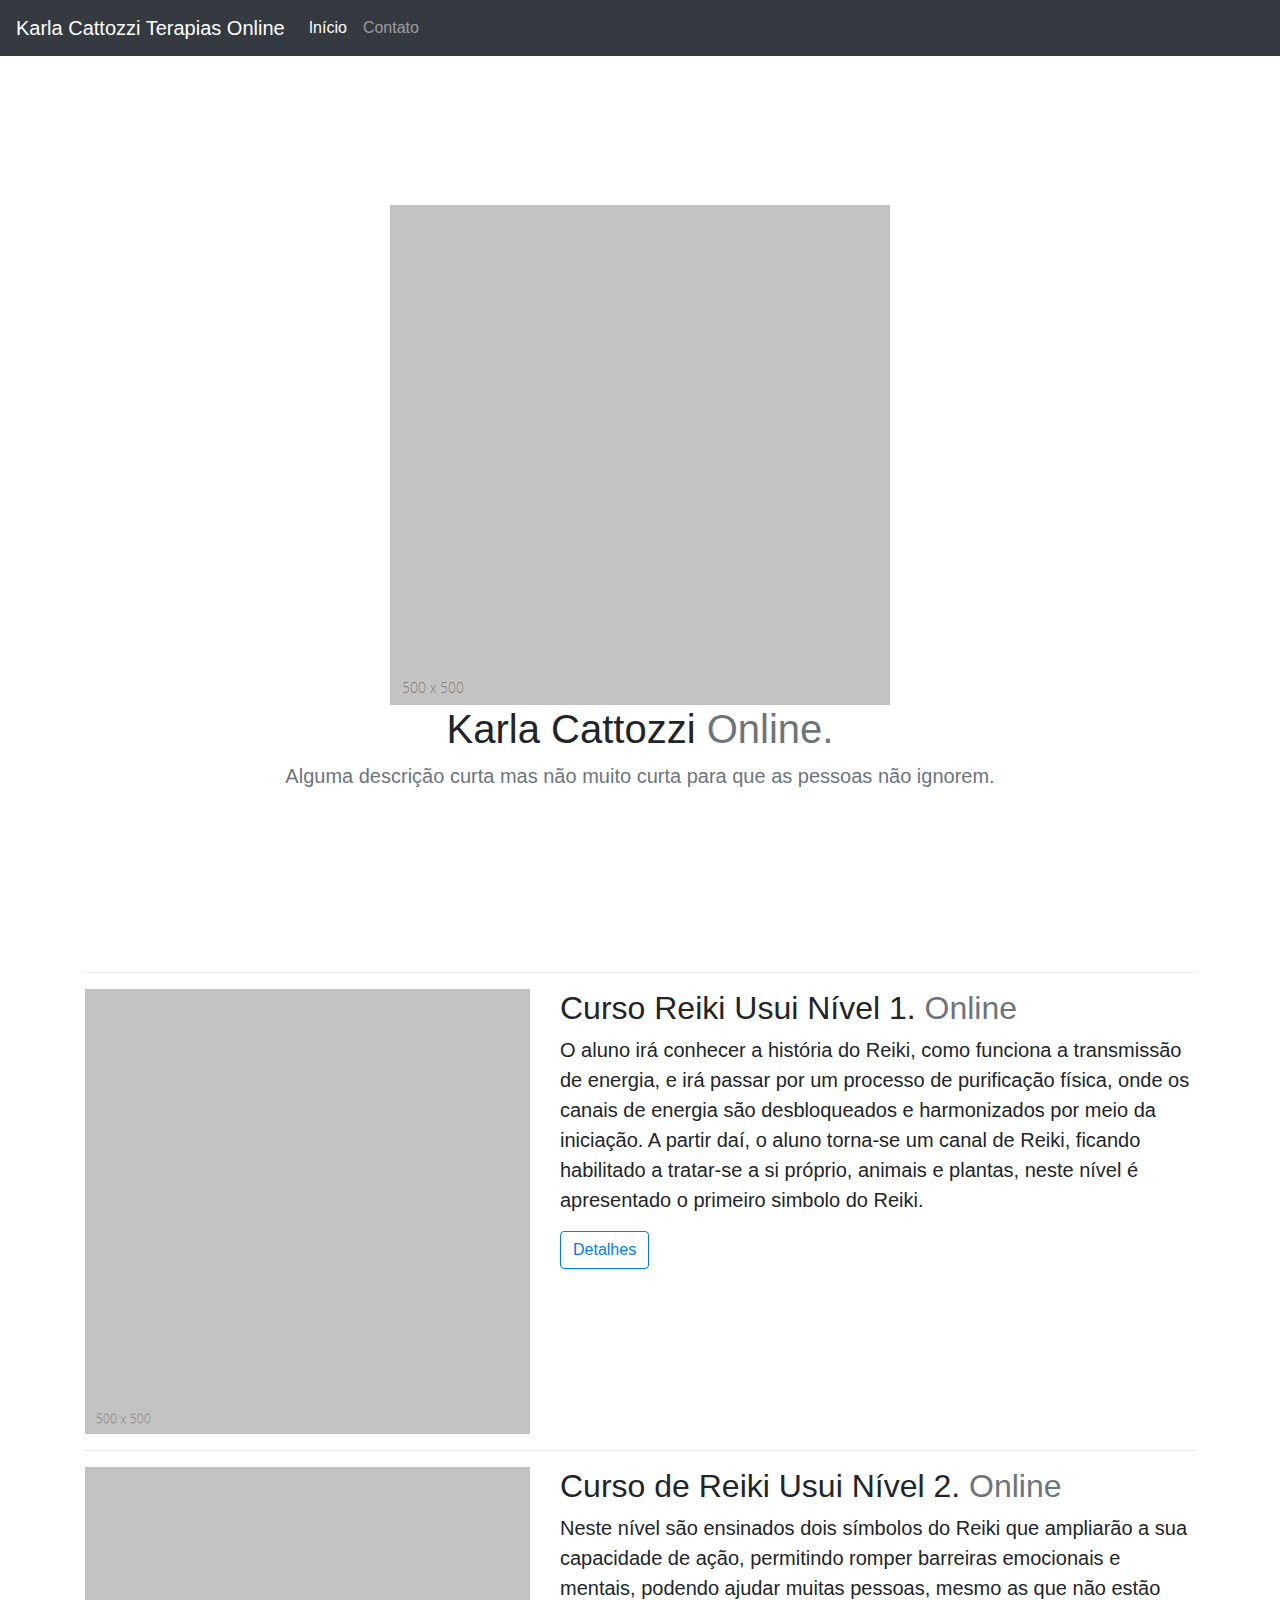
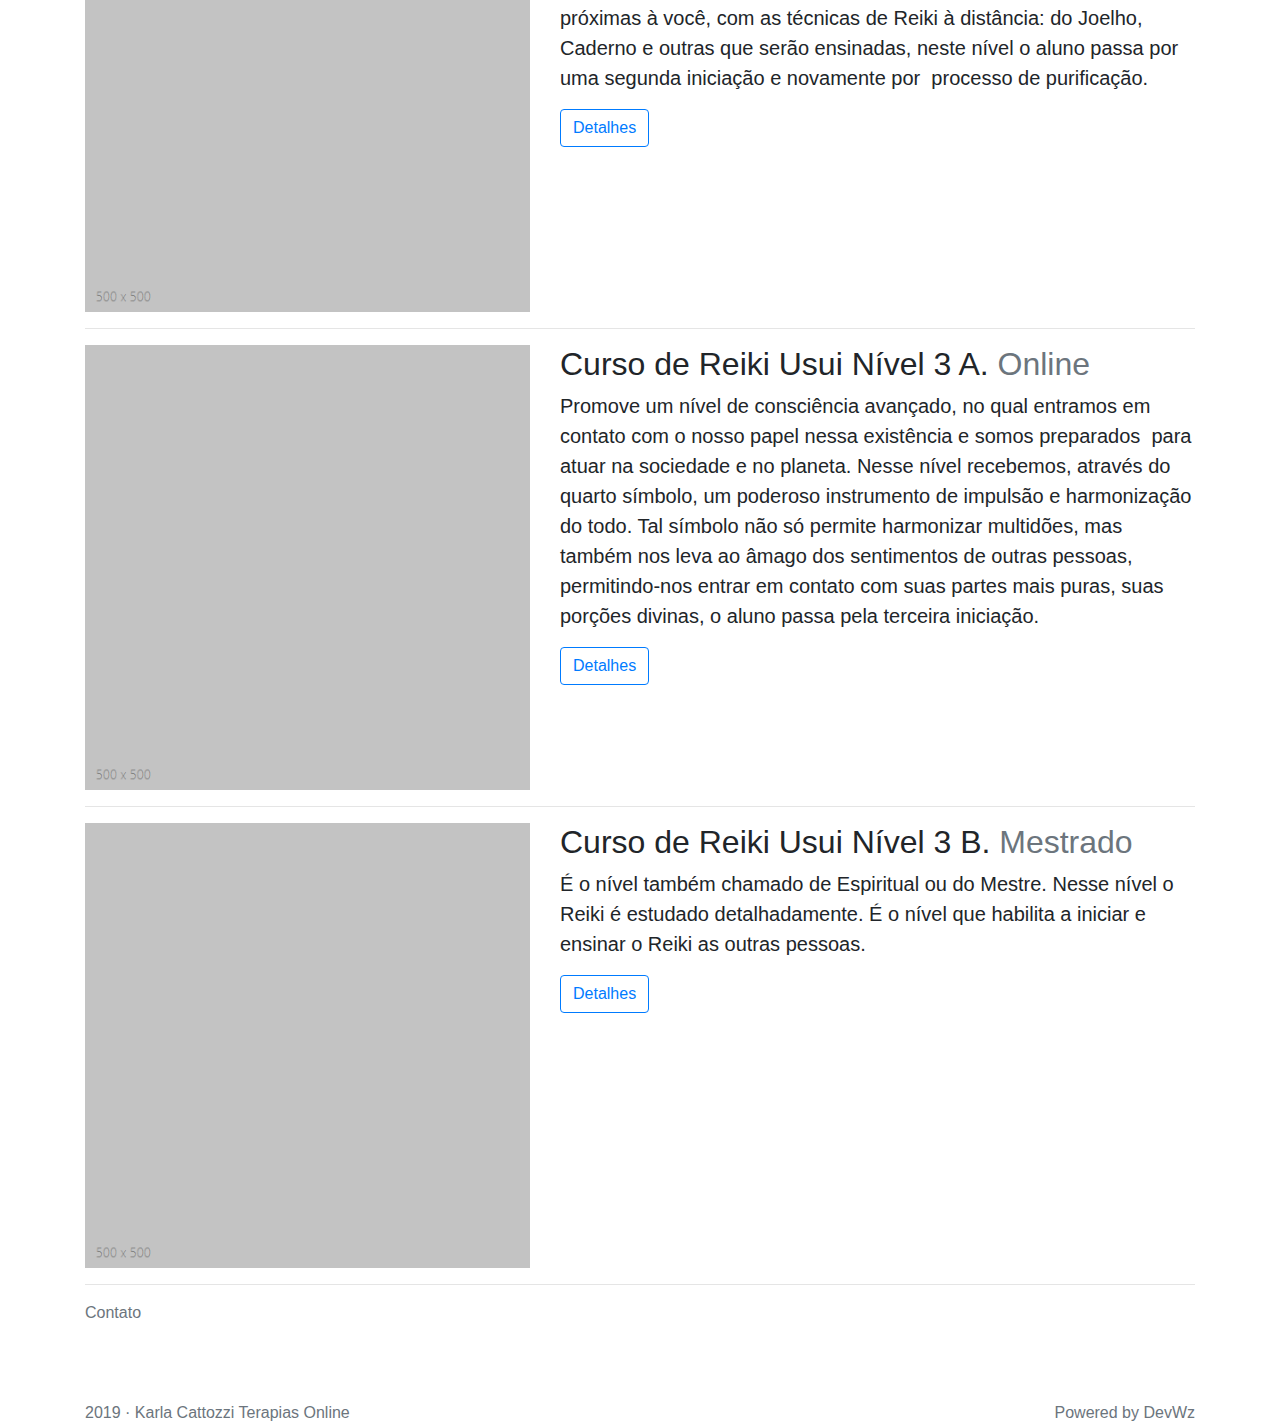
==== index.html @ 34e66df0 "update index" ====
<!DOCTYPE html>
<html lang="pt-br">

<head>
    <meta charset="UTF-8">
    <meta name="viewport" content="width=device-width, initial-scale=1.0">
    <meta http-equiv="X-UA-Compatible" content="ie=edge">
    <title>Karla Cattozzi Terapias Online</title>

    <link rel="stylesheet" href="https://stackpath.bootstrapcdn.com/bootstrap/4.3.1/css/bootstrap.min.css"
        integrity="sha384-ggOyR0iXCbMQv3Xipma34MD+dH/1fQ784/j6cY/iJTQUOhcWr7x9JvoRxT2MZw1T" crossorigin="anonymous">
    <link rel="stylesheet" href="content/styles.css">

</head>

<body>

    <header>
        <nav class="navbar navbar-expand-lg navbar-dark bg-dark">
            <span class="navbar-brand mb-0">Karla Cattozzi Terapias Online</span>
            <button class="navbar-toggler" type="button" data-toggle="collapse" data-target="#navbarNavAltMarkup"
                aria-controls="navbarNavAltMarkup" aria-expanded="false" aria-label="Toggle navigation">
                <span class="navbar-toggler-icon"></span>
            </button>
            <div class="collapse navbar-collapse" id="navbarNavAltMarkup">
                <div class="navbar-nav">
                    <a class="nav-item nav-link active" href="#">Início <span class="sr-only">(current)</span></a>
                    <a class="nav-item nav-link" href="#">Contato</a>
                </div>
            </div>
        </nav>
    </header>

    <section class="text-center cover w-100">
        <div class="container cover-container">
            <img class="img-fluid" src="img/img.png" alt="logotipo">
            <h1>Karla Cattozzi <span class="text-muted">Online.</span></h1>
            <p class="lead text-muted">Alguma descrição curta mas não muito curta para que as pessoas não ignorem.</p>
        </div>
    </section>

    <main role="main">

        <div class="container">

            <hr>

            <div class="row">
                <div class="col-md-5 order-md-1">
                    <img class="img-fluid" src="img/img.png" />
                </div>
                <div class="col-md-7 order-md-2">
                    <h2>Curso Reiki Usui Nível 1. <span class="text-muted">Online</span></h2>
                    <p class="lead">O aluno irá conhecer a história do Reiki, como funciona a transmissão de energia, e
                        irá passar por um processo de purificação física, onde os canais de energia são desbloqueados e
                        harmonizados por meio da iniciação. A partir daí, o aluno torna-se um canal de Reiki, ficando
                        habilitado a tratar-se a si próprio, animais e plantas, neste nível é apresentado o primeiro
                        simbolo do Reiki.</p>
                    <div class="btn-group">
                        <button type="button" class="btn btn-outline-primary">Detalhes</button>
                    </div>
                </div>
            </div>

            <hr>

            <div class="row">
                <div class="col-md-5 order-md-1">
                    <img class="img-fluid" src="img/img.png" />
                </div>
                <div class="col-md-7 order-md-2">
                    <h2>Curso de Reiki Usui Nível 2. <span class="text-muted">Online</span></h2>
                    <p class="lead">Neste nível são ensinados dois símbolos do Reiki que ampliarão a sua capacidade de
                        ação, permitindo romper barreiras emocionais e mentais, podendo ajudar muitas pessoas, mesmo as
                        que não estão próximas à você, com as técnicas de Reiki à distância: do Joelho, Caderno e outras
                        que serão ensinadas, neste nível o aluno passa por uma segunda iniciação e novamente por
                         processo de purificação.</p>
                    <div class="btn-group">
                        <button type="button" class="btn btn-outline-primary">Detalhes</button>
                    </div>
                </div>
            </div>

            <hr>

            <div class="row">
                <div class="col-md-5 order-md-1">
                    <img class="img-fluid" src="img/img.png" />
                </div>
                <div class="col-md-7 order-md-2">
                    <h2>Curso de Reiki Usui Nível 3 A. <span class="text-muted">Online</span></h2>
                    <p class="lead">Promove um nível de consciência avançado, no qual entramos em contato com o nosso
                        papel nessa existência e somos preparados  para atuar na sociedade e no planeta. Nesse nível
                        recebemos, através do quarto símbolo, um poderoso instrumento de impulsão e harmonização do
                        todo. Tal símbolo não só permite harmonizar multidões, mas também nos leva ao âmago dos
                        sentimentos de outras pessoas, permitindo-nos entrar em contato com suas partes mais puras, suas
                        porções divinas, o aluno passa pela terceira iniciação.</p>
                    <div class="btn-group">
                        <button type="button" class="btn btn-outline-primary">Detalhes</button>
                    </div>
                </div>
            </div>

            <hr>

            <div class="row">
                <div class="col-md-5 order-md-1">
                    <img class="img-fluid" src="img/img.png" />
                </div>
                <div class="col-md-7 order-md-2">
                    <h2>Curso de Reiki Usui Nível 3 B. <span class="text-muted">Mestrado</span></h2>
                    <p class="lead">É o nível também chamado de Espiritual ou do Mestre. Nesse nível o Reiki é estudado
                        detalhadamente. É o nível que habilita a iniciar e ensinar o Reiki as outras pessoas.</p>
                    <div class="btn-group">
                        <button type="button" class="btn btn-outline-primary">Detalhes</button>
                    </div>
                </div>
            </div>

            <hr>

        </div>

    </main>

    <section class="text-muted" style="height: 100px;">
        <div class="container">
            <p>Contato</p>
        </div>
    </section>

    <footer class="text-muted" id="bla">
        <div class="container">
            <p class="float-right">Powered by DevWz</a></p>
            <p>2019 &middot; Karla Cattozzi Terapias Online</p>
        </div>
    </footer>

    <script src="https://code.jquery.com/jquery-3.3.1.slim.min.js"
        integrity="sha384-q8i/X+965DzO0rT7abK41JStQIAqVgRVzpbzo5smXKp4YfRvH+8abtTE1Pi6jizo"
        crossorigin="anonymous"></script>
    <script src="https://stackpath.bootstrapcdn.com/bootstrap/4.3.1/js/bootstrap.min.js"
        integrity="sha384-JjSmVgyd0p3pXB1rRibZUAYoIIy6OrQ6VrjIEaFf/nJGzIxFDsf4x0xIM+B07jRM"
        crossorigin="anonymous"></script>

</body>

</html>
---- content/styles.css ----
.main-bg {
    background-color: #672853;
}

html,
body,
.cover {
    height: 100%;
}

body
{
    background-attachment: fixed;
    overflow-x: hidden;
}

.cover {
    display: table;
}

.cover-container {
    text-align: center;
    display: table-cell;
    vertical-align: middle;
}
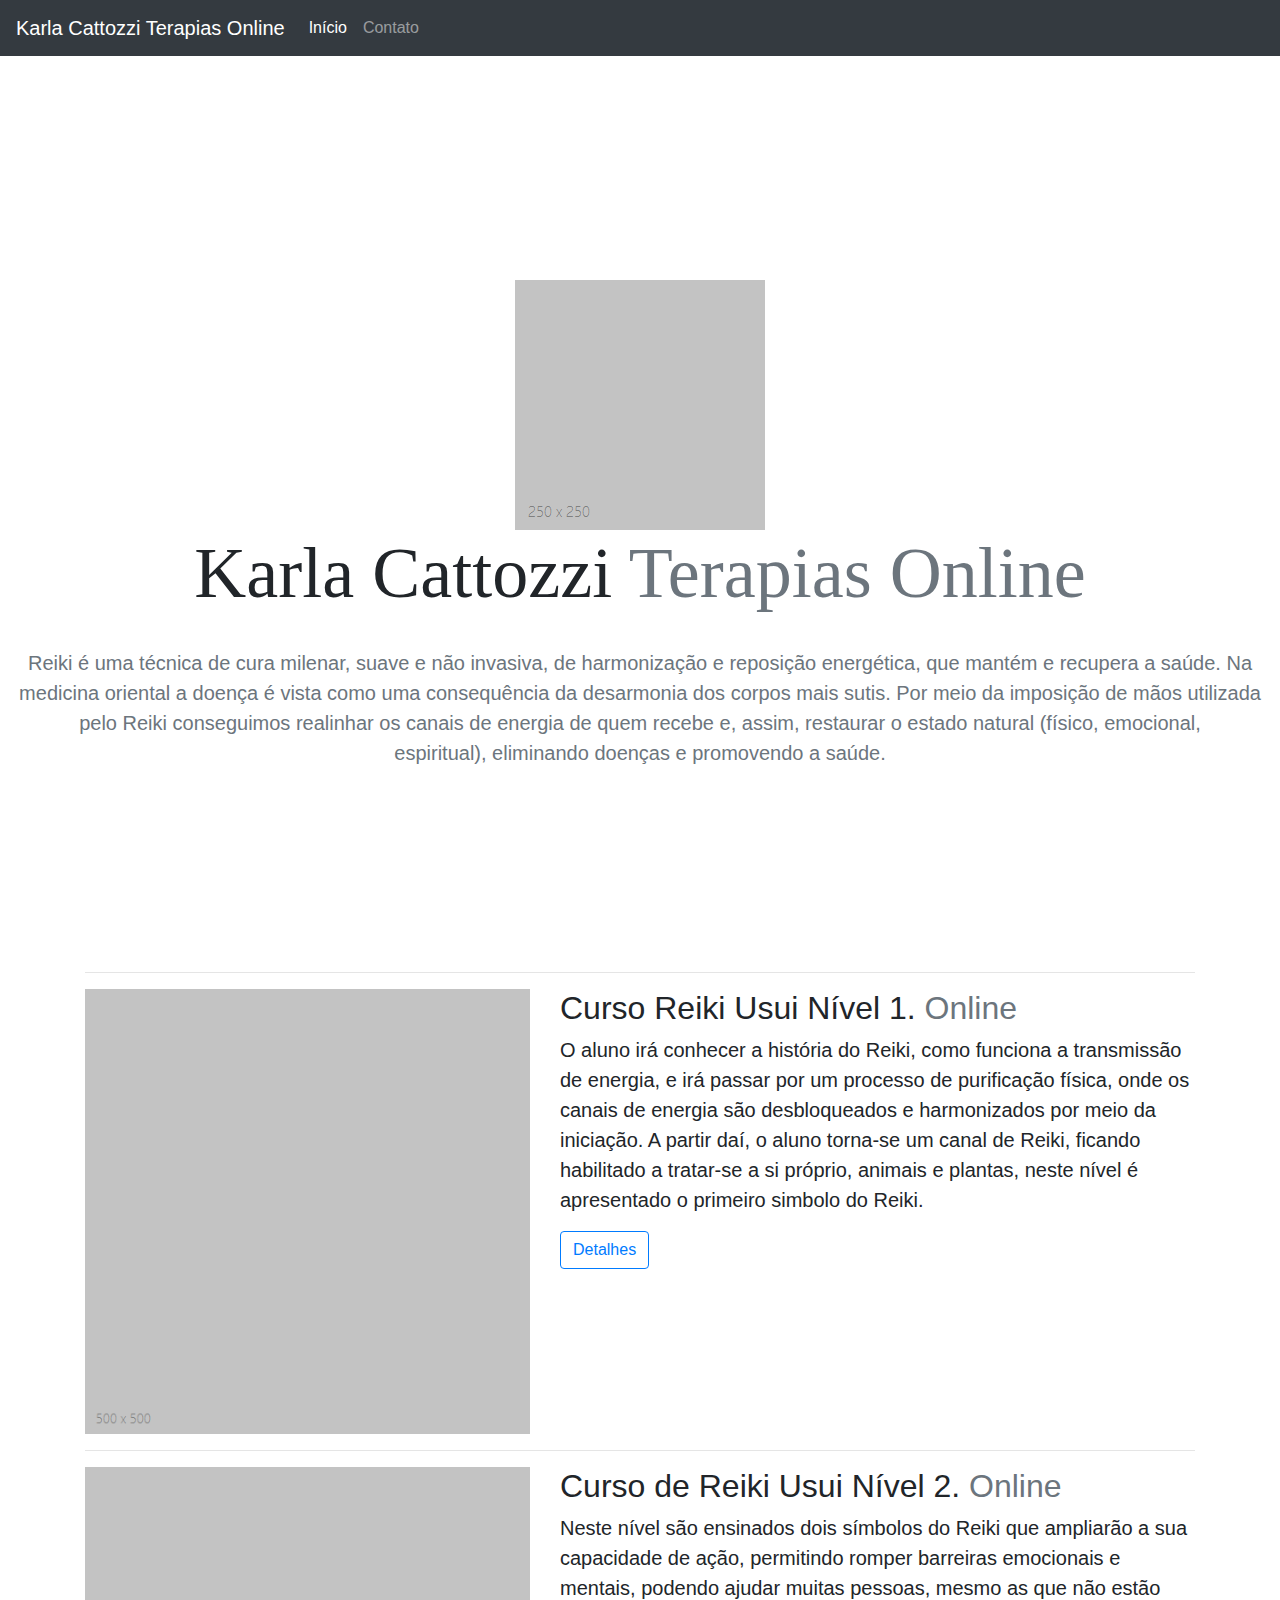
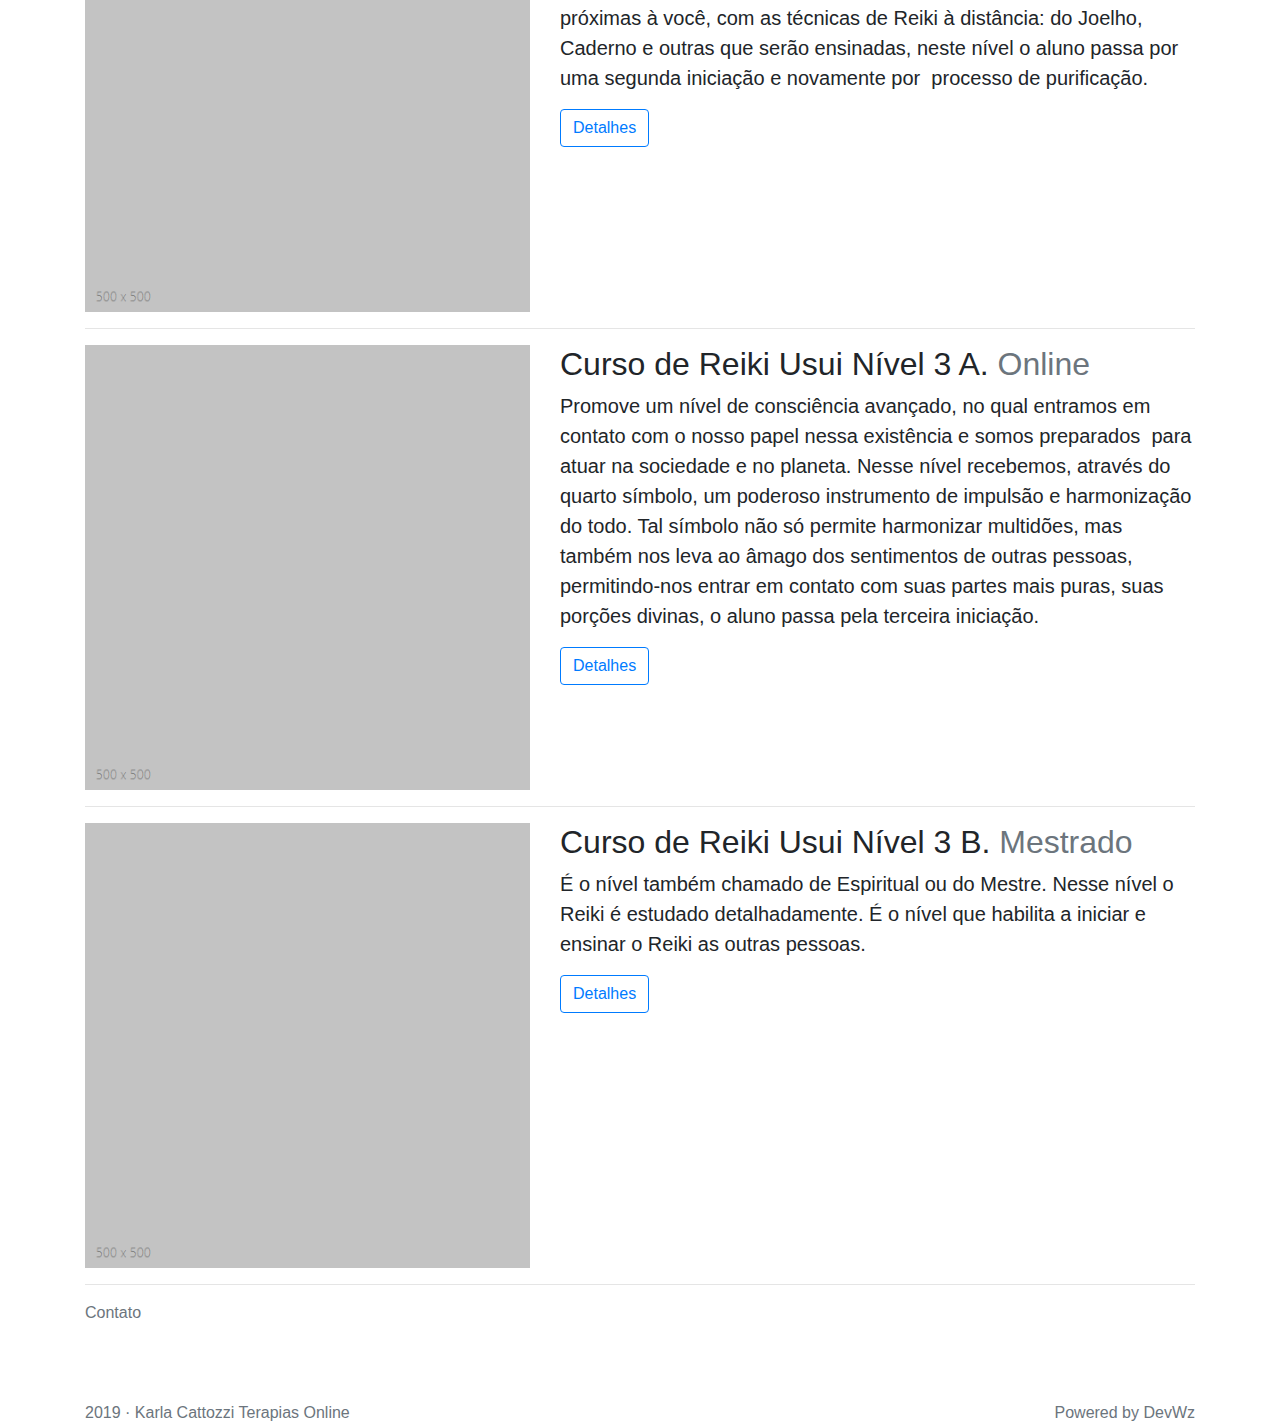
==== commit 4a8e8f3c: "add font and update some things" ====
--- a/index.html
+++ b/index.html
@@ -33,9 +33,14 @@
 
     <section class="text-center cover w-100">
         <div class="container cover-container">
-            <img class="img-fluid" src="img/img.png" alt="logotipo">
-            <h1>Karla Cattozzi <span class="text-muted">Online.</span></h1>
-            <p class="lead text-muted">Alguma descrição curta mas não muito curta para que as pessoas não ignorem.</p>
+            <img class="img-fluid" src="img/img2.png" alt="logotipo">
+            <h1 class="dg-title">Karla Cattozzi <span class="text-muted">Terapias Online</span></h1>
+            <br />
+            <p class="lead text-muted">Reiki é uma técnica de cura milenar, suave e não invasiva, de harmonização e
+                reposição energética, que mantém e recupera a saúde. Na medicina oriental a doença é vista como uma
+                consequência da desarmonia dos corpos mais sutis. Por meio da imposição de mãos utilizada pelo Reiki
+                conseguimos realinhar os canais de energia de quem recebe e, assim, restaurar o estado natural (físico,
+                emocional, espiritual), eliminando doenças e promovendo a saúde.</p>
         </div>
     </section>
 
--- a/content/styles.css
+++ b/content/styles.css
@@ -23,4 +23,20 @@
     text-align: center;
     display: table-cell;
     vertical-align: middle;
+}
+
+.cover-container img {
+    margin-top: 52px;
+}
+
+.dg-title {
+    font-family: 'Edwardian Script ITC';
+    src: url(../font/Edwardian\ Script\ ITC.TTF);
+    font-size: 72px;
+}
+
+@media (max-width: 600px) {
+    .dg-title {
+        font-size: 32px;
+    }
 }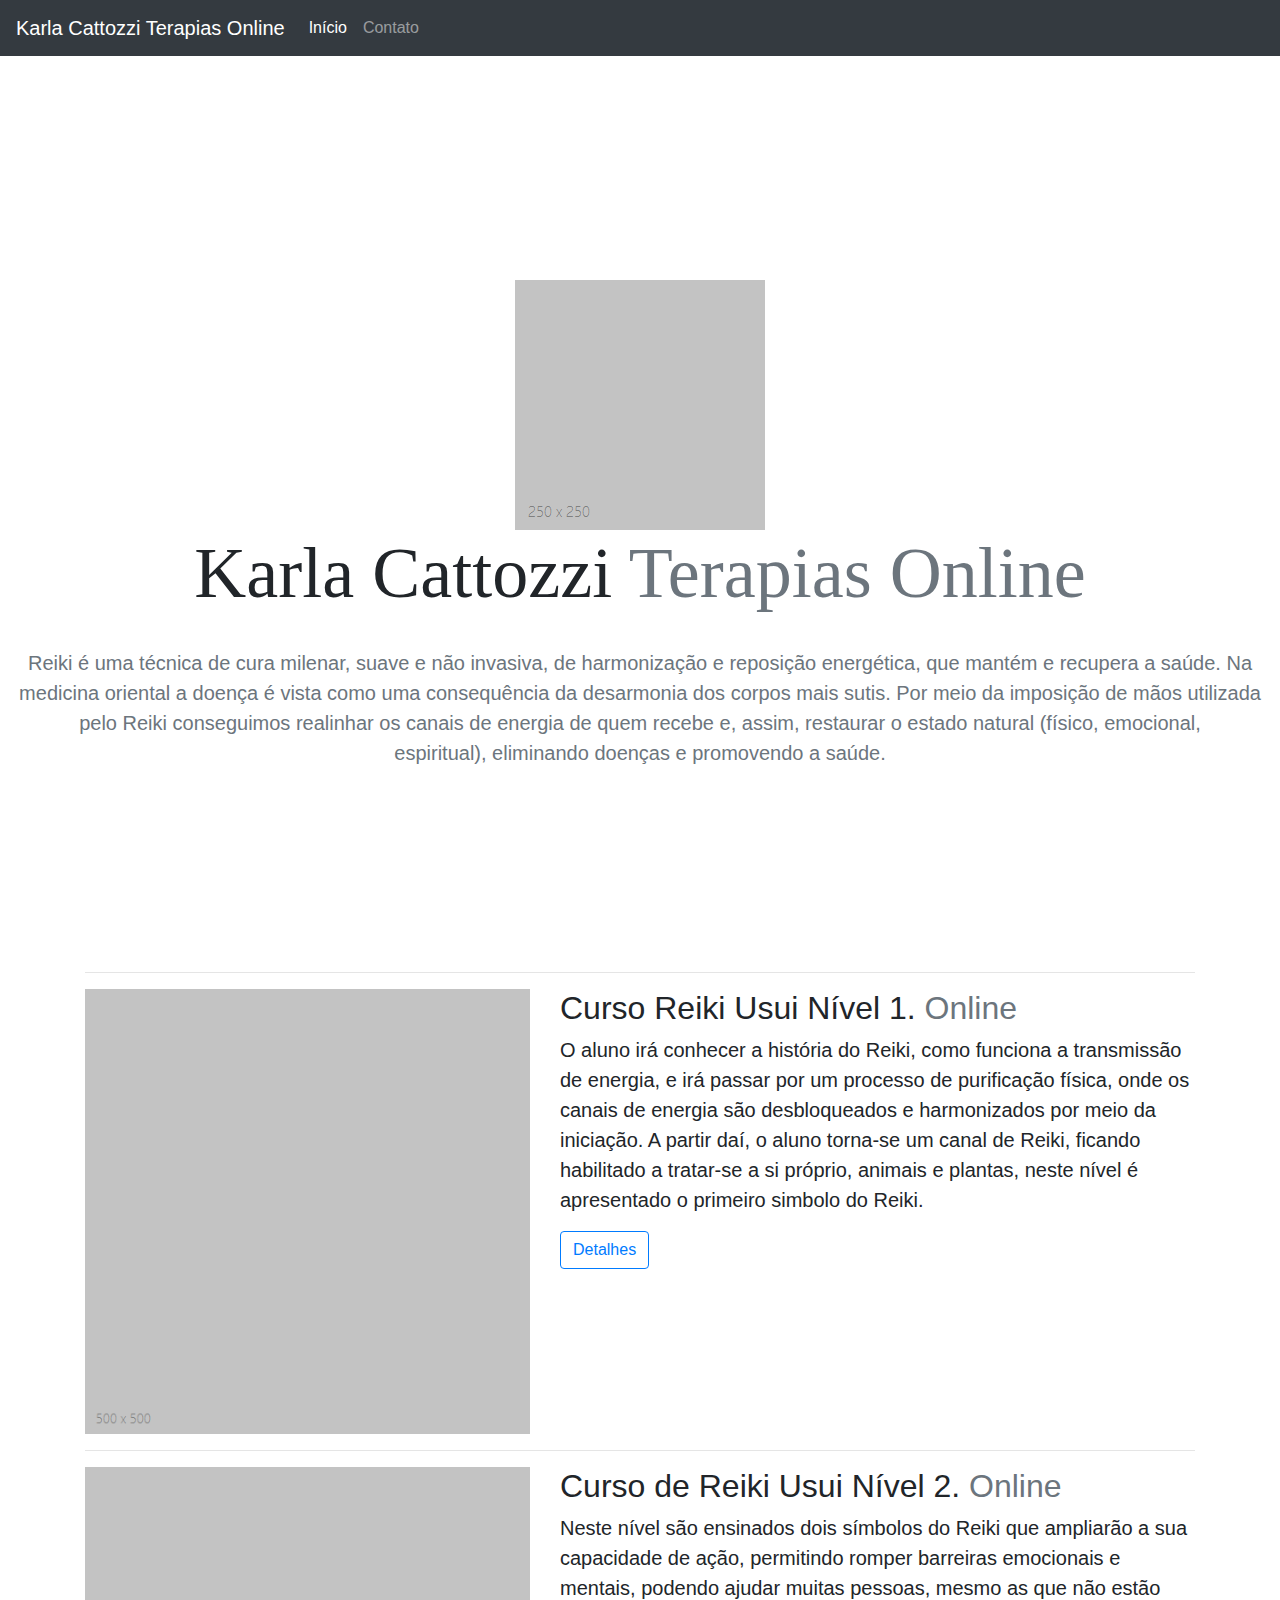
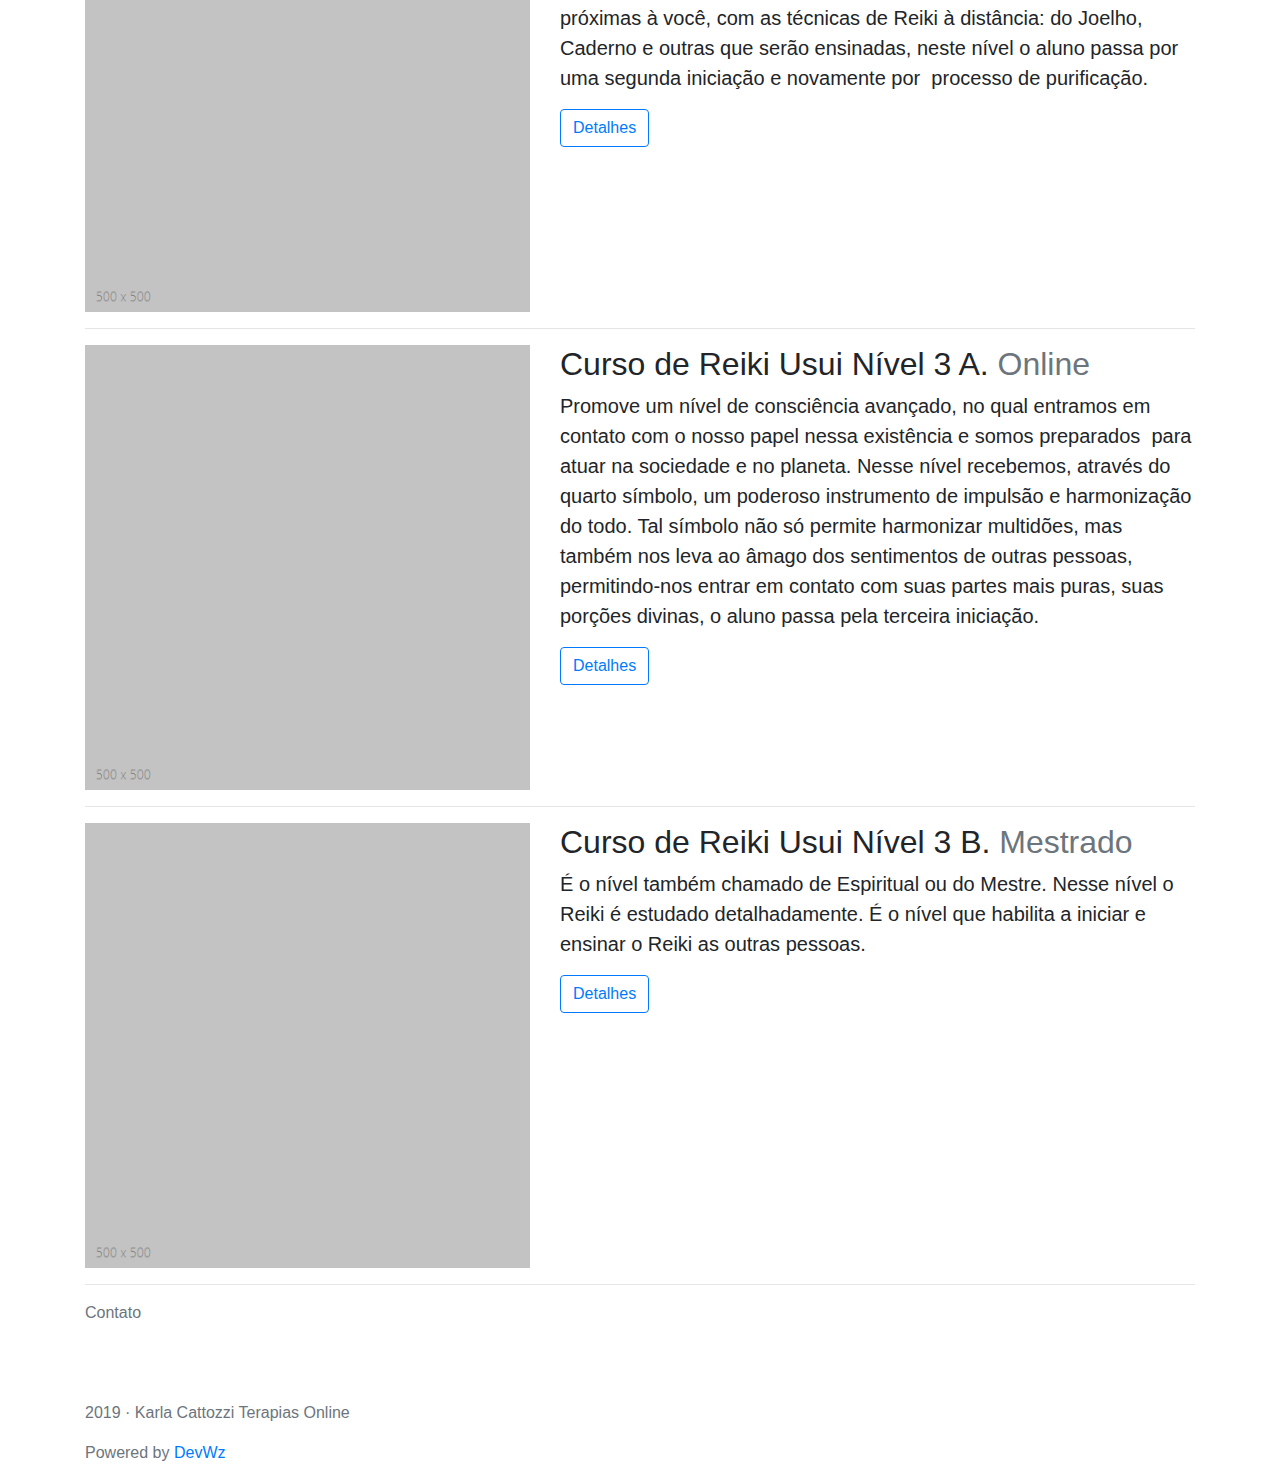
==== commit 6aeacbf4: "update css font and minimal details" ====
--- a/index.html
+++ b/index.html
@@ -5,7 +5,7 @@
     <meta charset="UTF-8">
     <meta name="viewport" content="width=device-width, initial-scale=1.0">
     <meta http-equiv="X-UA-Compatible" content="ie=edge">
-    <title>Karla Cattozzi Terapias Online</title>
+    <title>Karla Cattozzi</title>
 
     <link rel="stylesheet" href="https://stackpath.bootstrapcdn.com/bootstrap/4.3.1/css/bootstrap.min.css"
         integrity="sha384-ggOyR0iXCbMQv3Xipma34MD+dH/1fQ784/j6cY/iJTQUOhcWr7x9JvoRxT2MZw1T" crossorigin="anonymous">
@@ -54,6 +54,7 @@
                 <div class="col-md-5 order-md-1">
                     <img class="img-fluid" src="img/img.png" />
                 </div>
+                <br />
                 <div class="col-md-7 order-md-2">
                     <h2>Curso Reiki Usui Nível 1. <span class="text-muted">Online</span></h2>
                     <p class="lead">O aluno irá conhecer a história do Reiki, como funciona a transmissão de energia, e
@@ -73,6 +74,7 @@
                 <div class="col-md-5 order-md-1">
                     <img class="img-fluid" src="img/img.png" />
                 </div>
+                <br />
                 <div class="col-md-7 order-md-2">
                     <h2>Curso de Reiki Usui Nível 2. <span class="text-muted">Online</span></h2>
                     <p class="lead">Neste nível são ensinados dois símbolos do Reiki que ampliarão a sua capacidade de
@@ -92,6 +94,7 @@
                 <div class="col-md-5 order-md-1">
                     <img class="img-fluid" src="img/img.png" />
                 </div>
+                <br />
                 <div class="col-md-7 order-md-2">
                     <h2>Curso de Reiki Usui Nível 3 A. <span class="text-muted">Online</span></h2>
                     <p class="lead">Promove um nível de consciência avançado, no qual entramos em contato com o nosso
@@ -112,6 +115,7 @@
                 <div class="col-md-5 order-md-1">
                     <img class="img-fluid" src="img/img.png" />
                 </div>
+                <br />
                 <div class="col-md-7 order-md-2">
                     <h2>Curso de Reiki Usui Nível 3 B. <span class="text-muted">Mestrado</span></h2>
                     <p class="lead">É o nível também chamado de Espiritual ou do Mestre. Nesse nível o Reiki é estudado
@@ -136,8 +140,8 @@
 
     <footer class="text-muted" id="bla">
         <div class="container">
-            <p class="float-right">Powered by DevWz</a></p>
             <p>2019 &middot; Karla Cattozzi Terapias Online</p>
+            <p>Powered by <a target="_blank" href="https://github.com/devwz">DevWz</a></p>
         </div>
     </footer>
 
--- a/content/styles.css
+++ b/content/styles.css
@@ -31,7 +31,7 @@
 
 .dg-title {
     font-family: 'Edwardian Script ITC';
-    src: url(../font/Edwardian\ Script\ ITC.TTF);
+    src: url('../font/Edwardian Script ITC.TTF');
     font-size: 72px;
 }
 
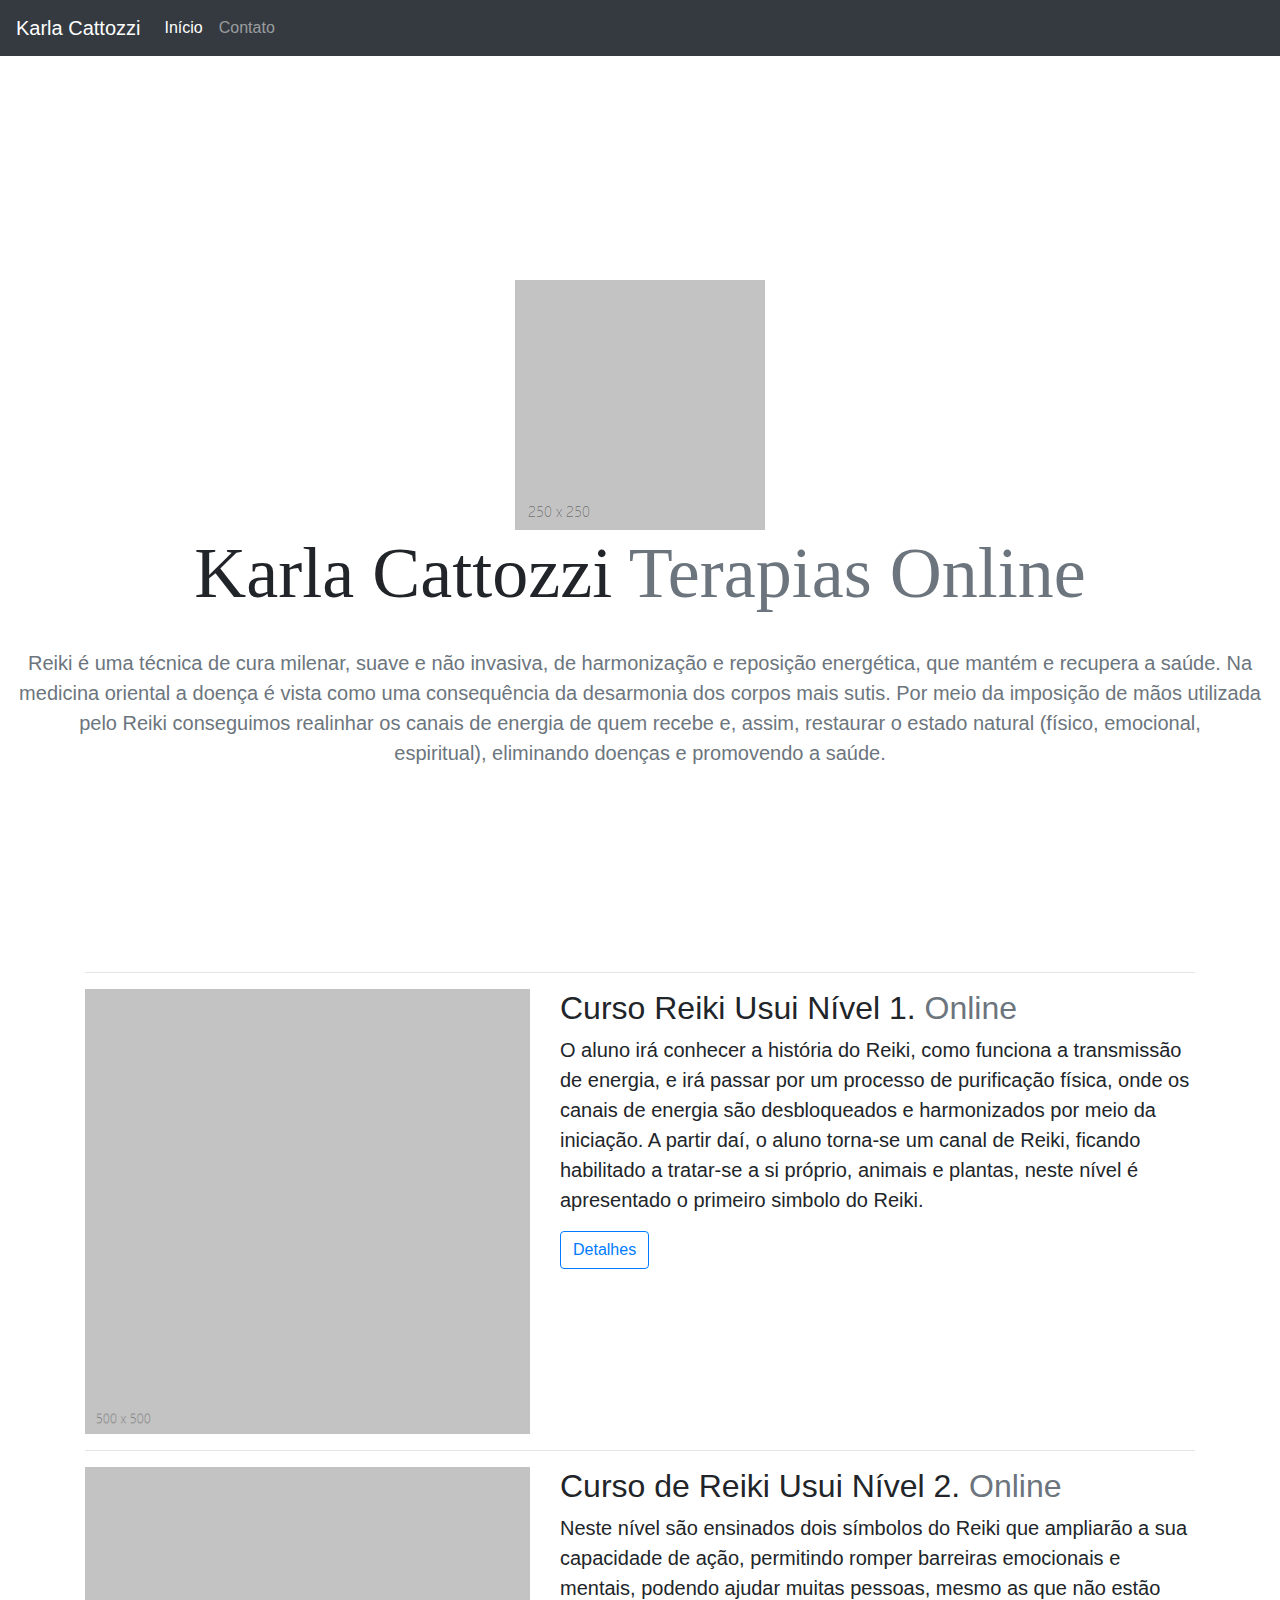
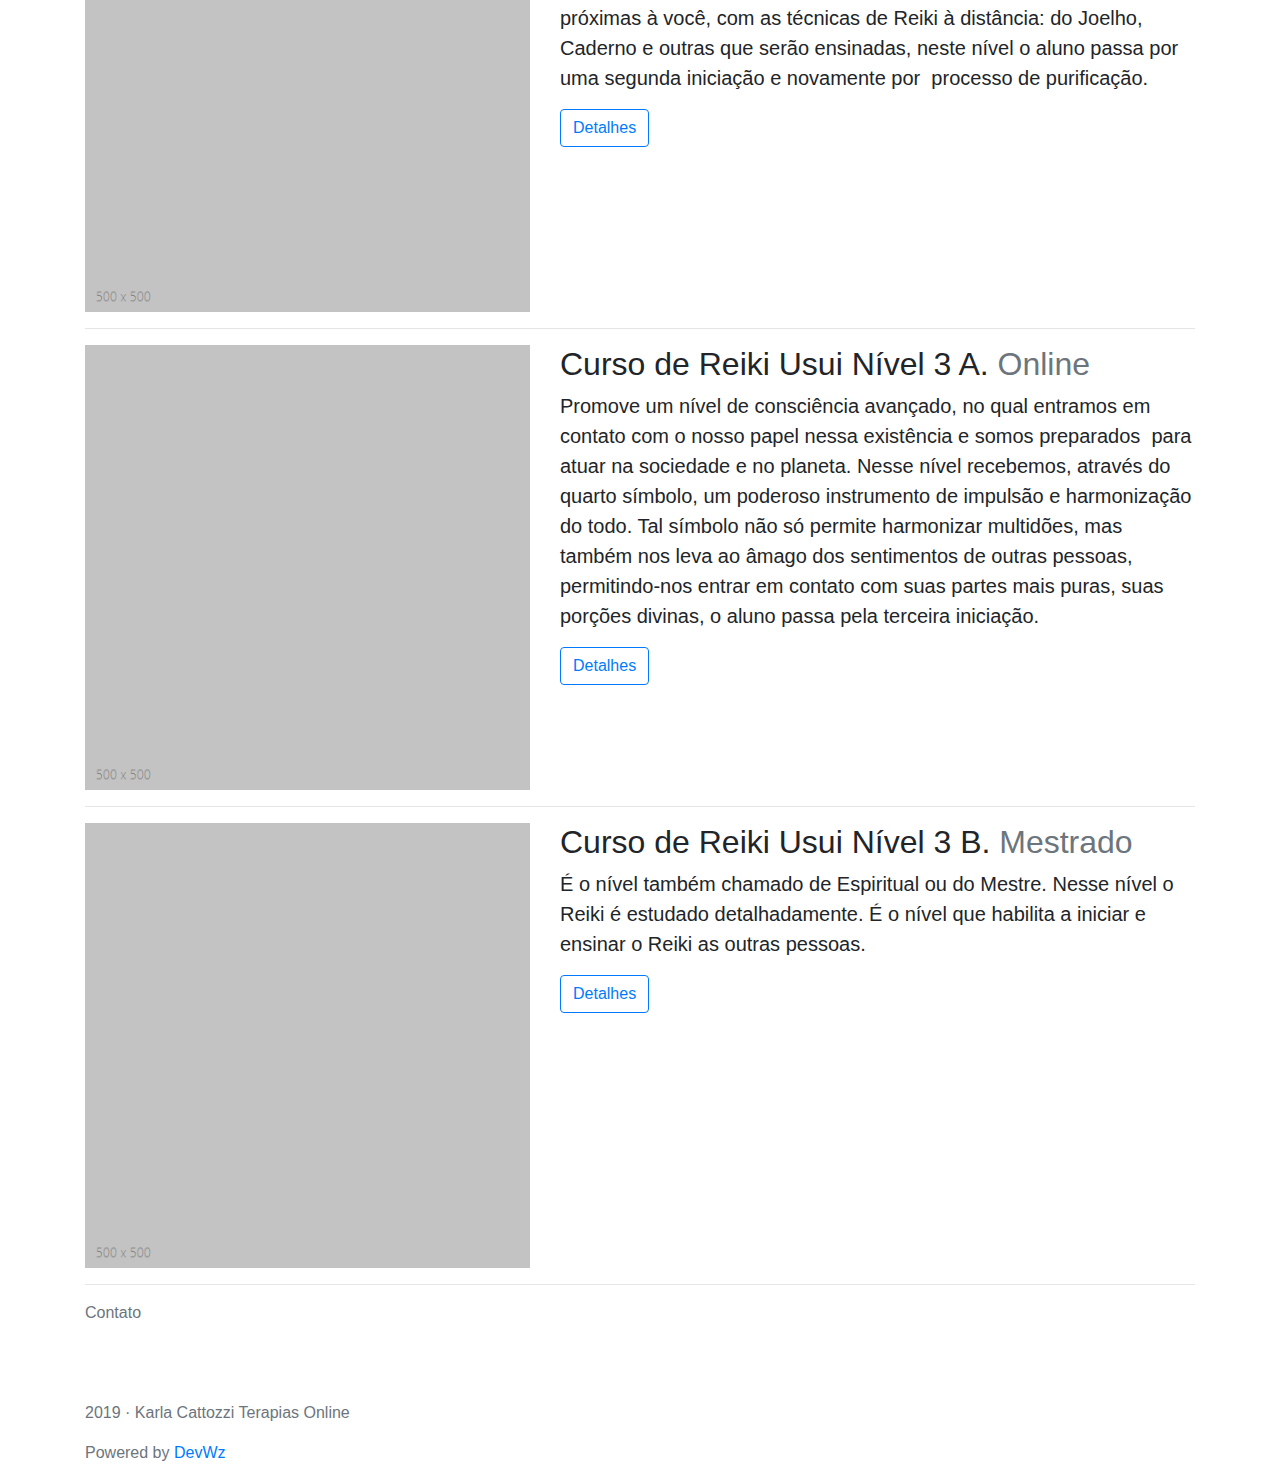
==== commit 8064093f: "adjust font type" ====
--- a/index.html
+++ b/index.html
@@ -17,7 +17,7 @@
 
     <header>
         <nav class="navbar navbar-expand-lg navbar-dark bg-dark">
-            <span class="navbar-brand mb-0">Karla Cattozzi Terapias Online</span>
+            <span class="navbar-brand mb-0">Karla Cattozzi</span>
             <button class="navbar-toggler" type="button" data-toggle="collapse" data-target="#navbarNavAltMarkup"
                 aria-controls="navbarNavAltMarkup" aria-expanded="false" aria-label="Toggle navigation">
                 <span class="navbar-toggler-icon"></span>
--- a/content/styles.css
+++ b/content/styles.css
@@ -29,9 +29,13 @@
     margin-top: 52px;
 }
 
+@font-face {
+    font-family: 'Edwardian Script ITC';
+    src: url('../font/Edwardian Script ITC.ttf') format('truetype');
+}
+
 .dg-title {
     font-family: 'Edwardian Script ITC';
-    src: url('../font/Edwardian Script ITC.TTF');
     font-size: 72px;
 }
 
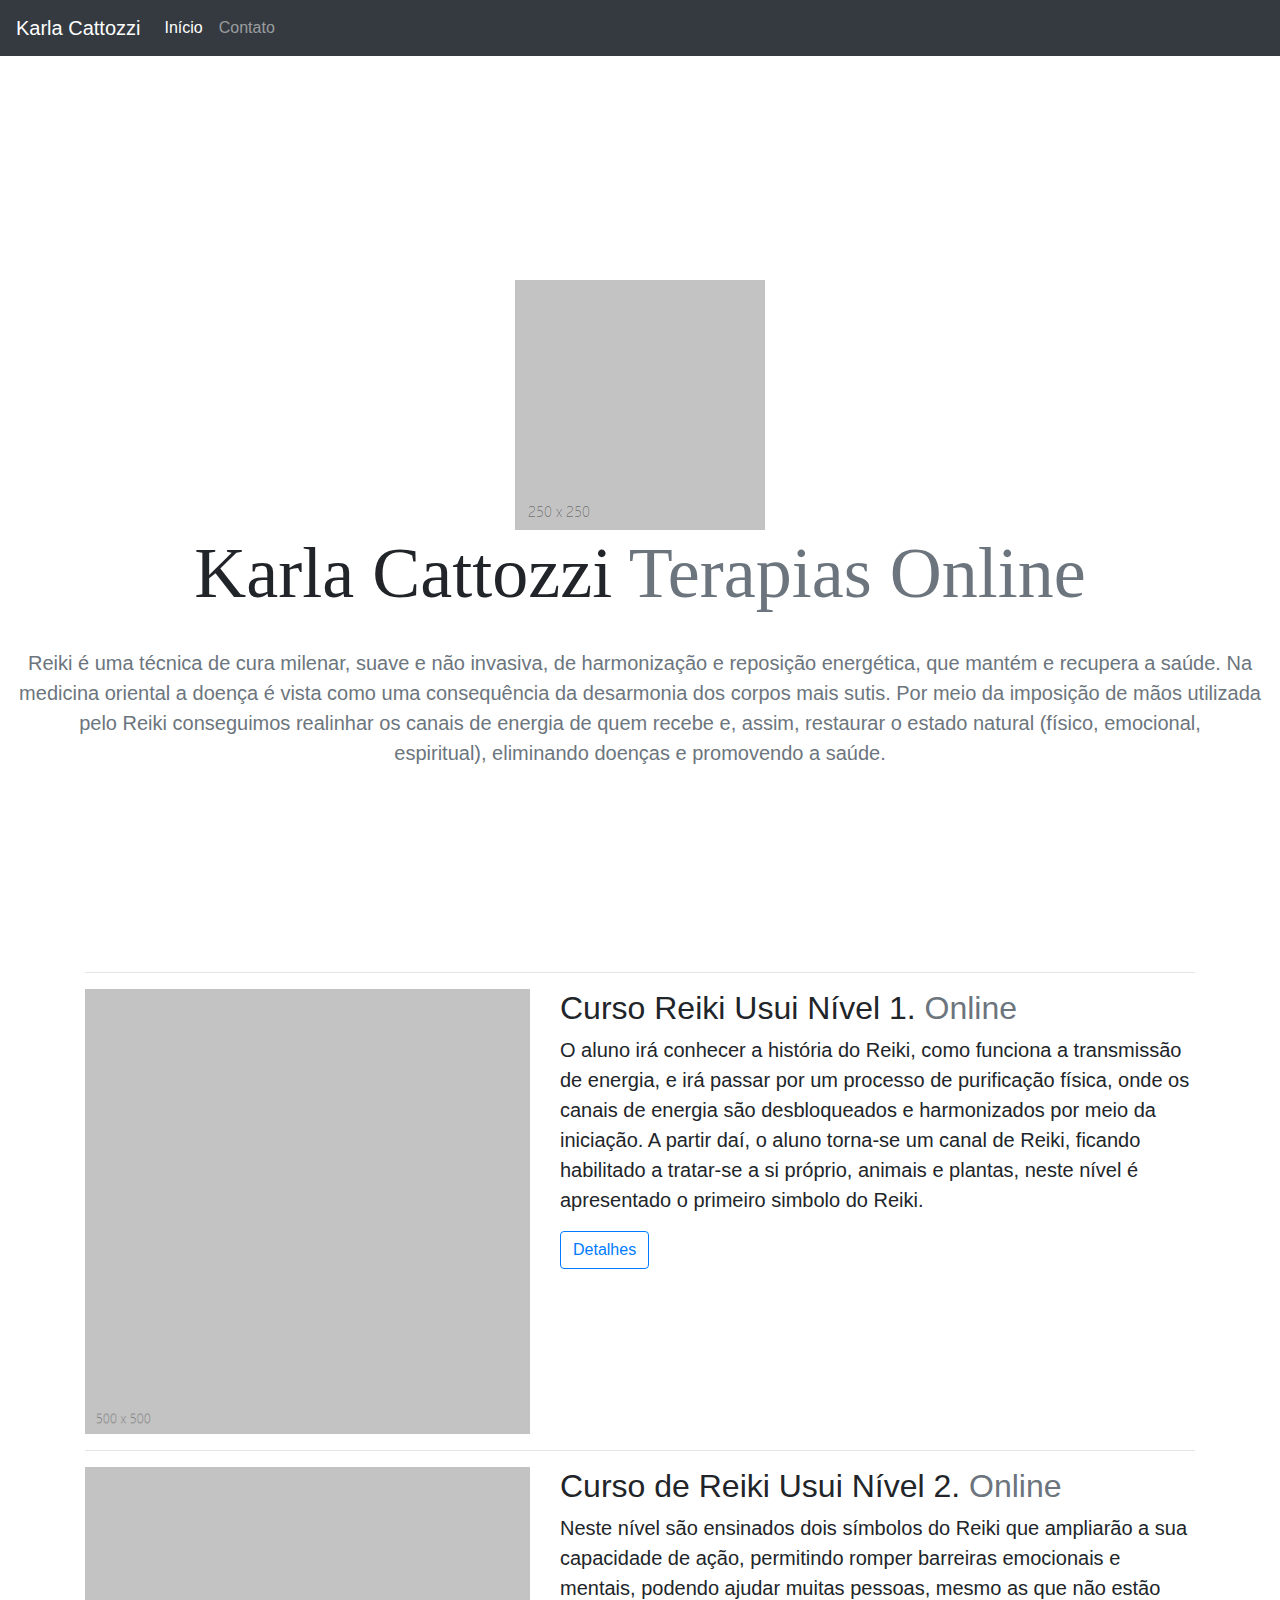
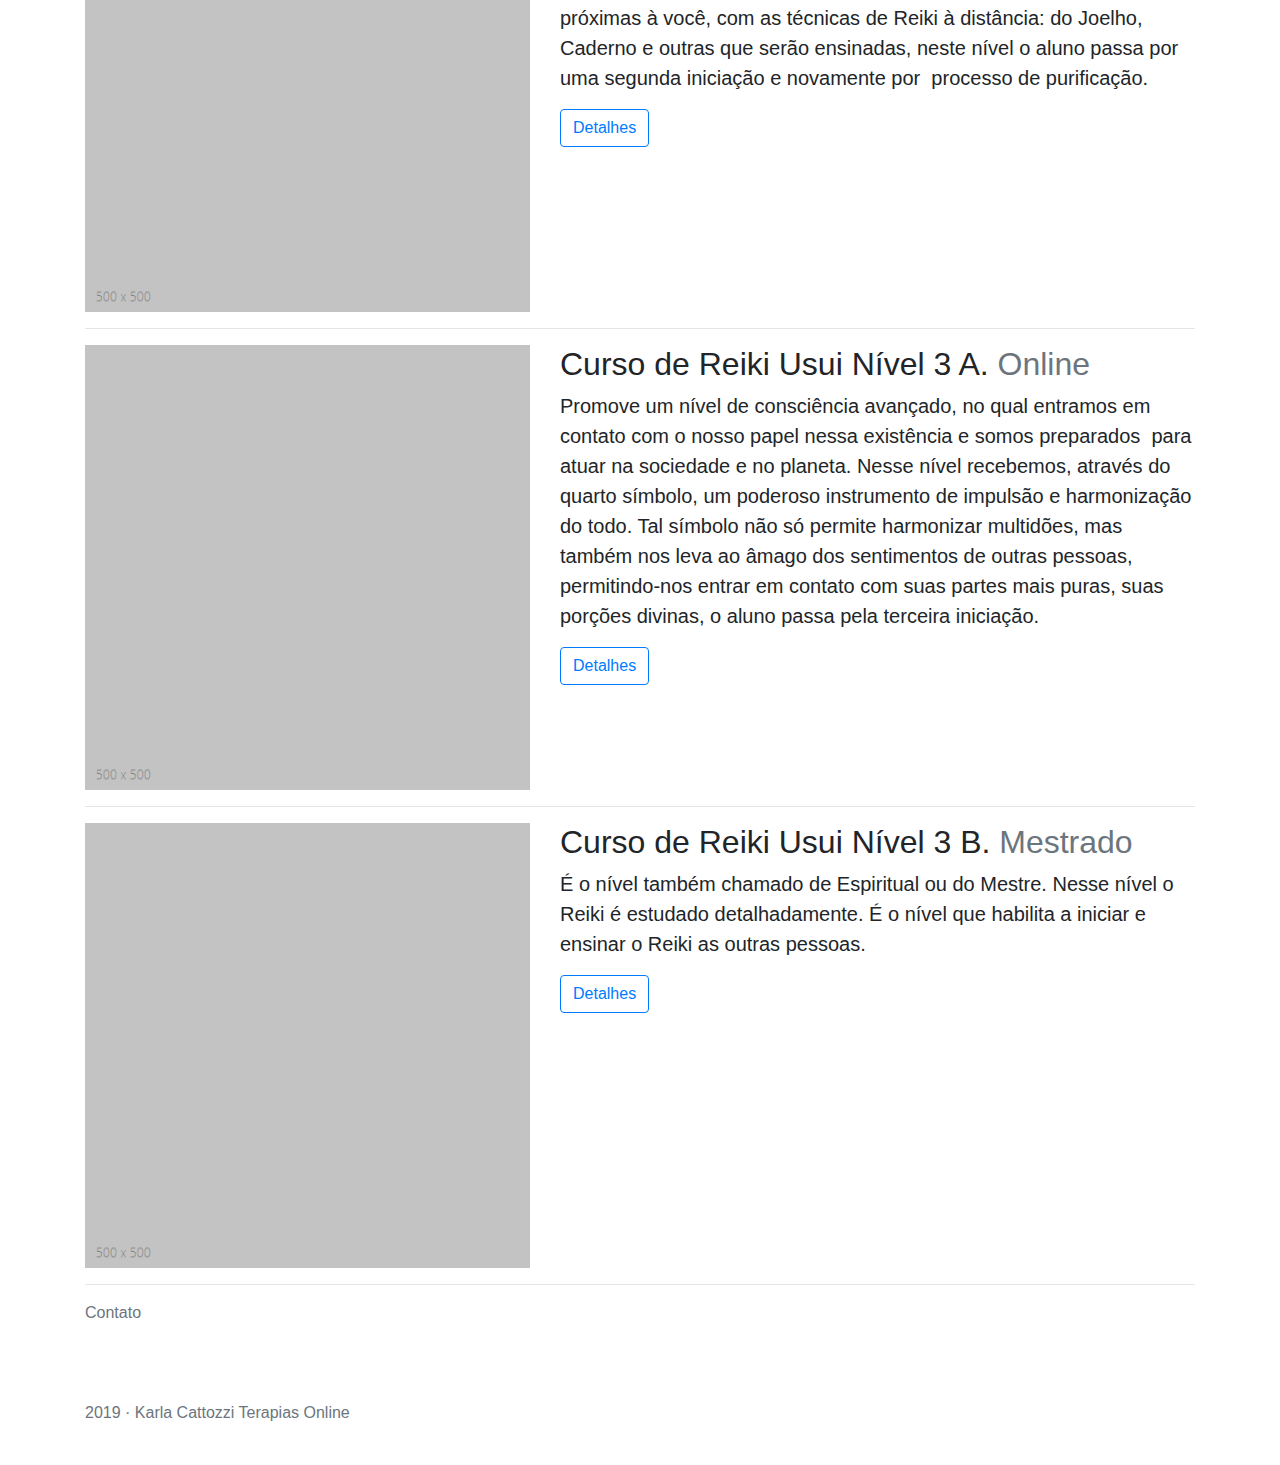
==== commit 00c0d755: "add product page" ====
--- a/index.html
+++ b/index.html
@@ -63,7 +63,7 @@
                         habilitado a tratar-se a si próprio, animais e plantas, neste nível é apresentado o primeiro
                         simbolo do Reiki.</p>
                     <div class="btn-group">
-                        <button type="button" class="btn btn-outline-primary">Detalhes</button>
+                        <a href="product/1.html" class="btn btn-outline-primary">Detalhes</a>
                     </div>
                 </div>
             </div>
@@ -138,10 +138,10 @@
         </div>
     </section>
 
-    <footer class="text-muted" id="bla">
+    <footer class="text-muted">
         <div class="container">
             <p>2019 &middot; Karla Cattozzi Terapias Online</p>
-            <p>Powered by <a target="_blank" href="https://github.com/devwz">DevWz</a></p>
+            <br />
         </div>
     </footer>
 
--- a/content/styles.css
+++ b/content/styles.css
@@ -43,4 +43,9 @@
     .dg-title {
         font-size: 32px;
     }
+}
+
+.product-title {
+    margin-top: 52px;
+    margin-bottom: 52px;
 }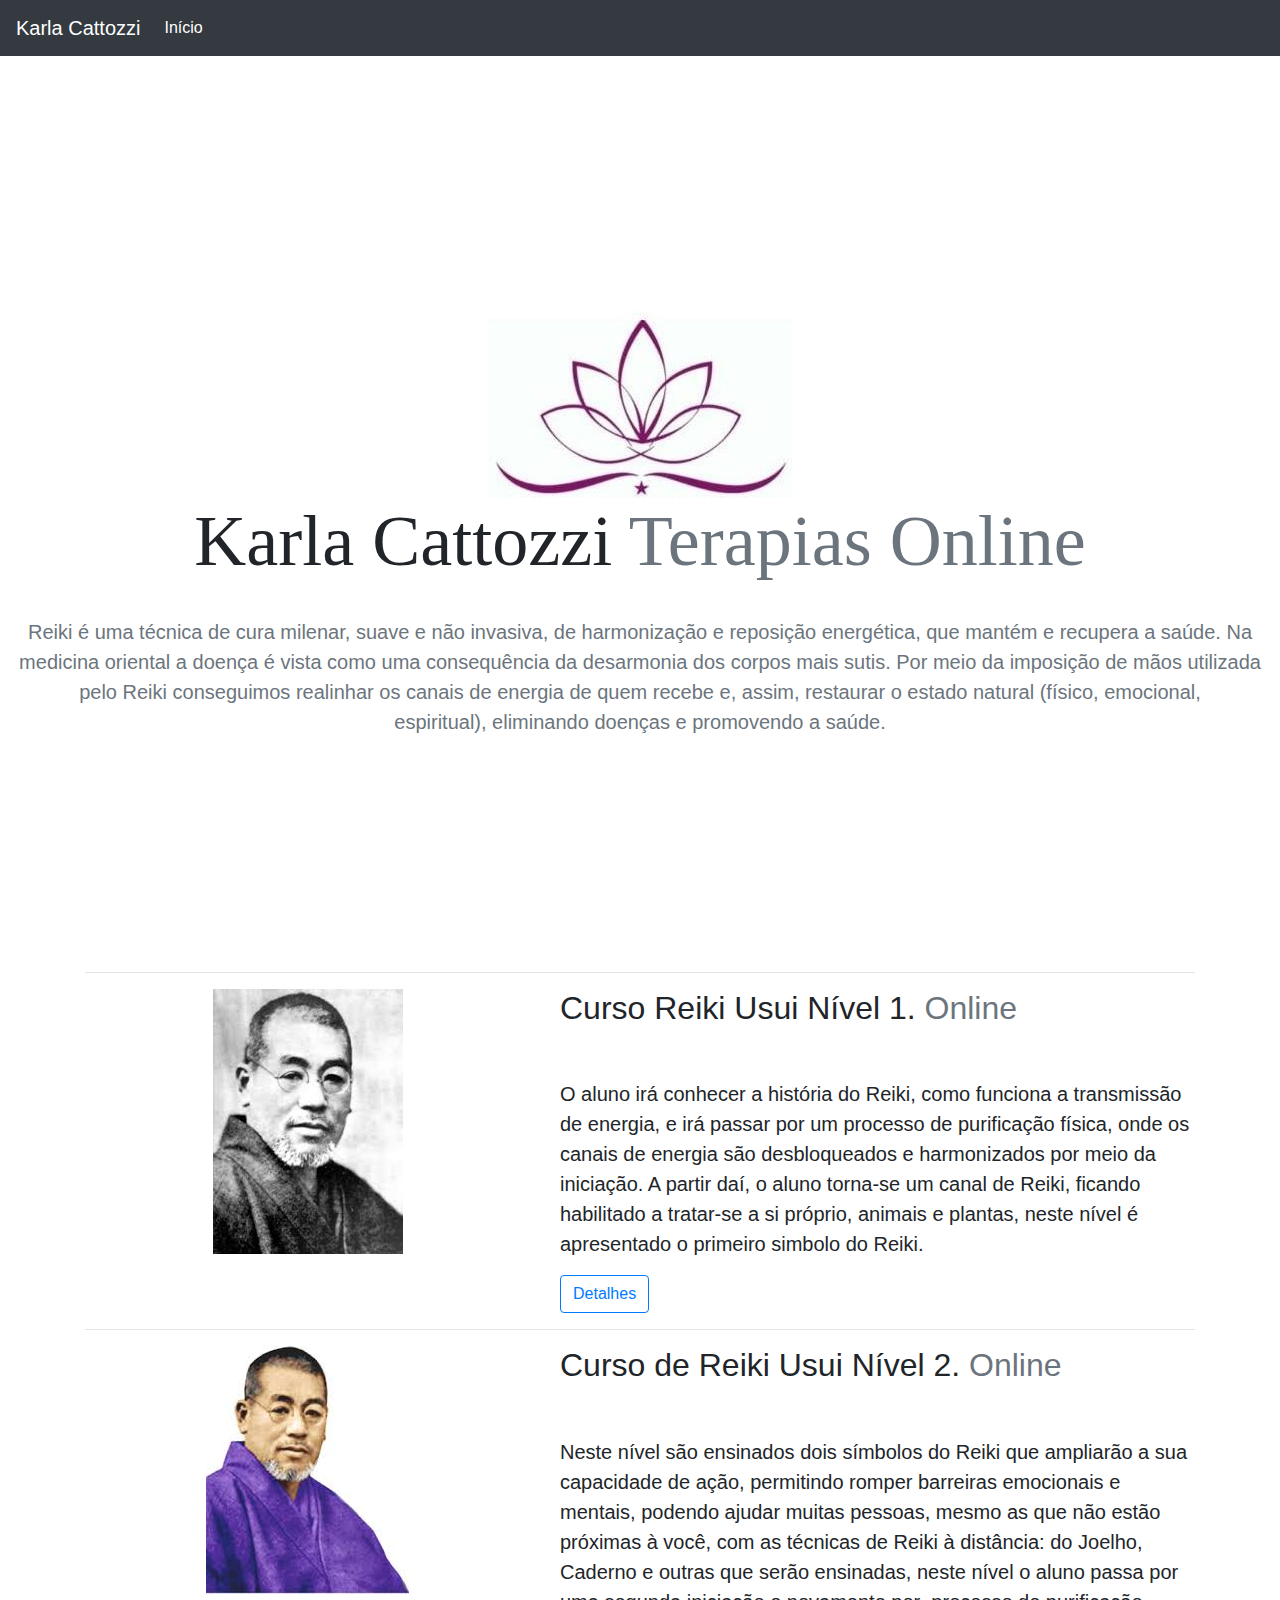
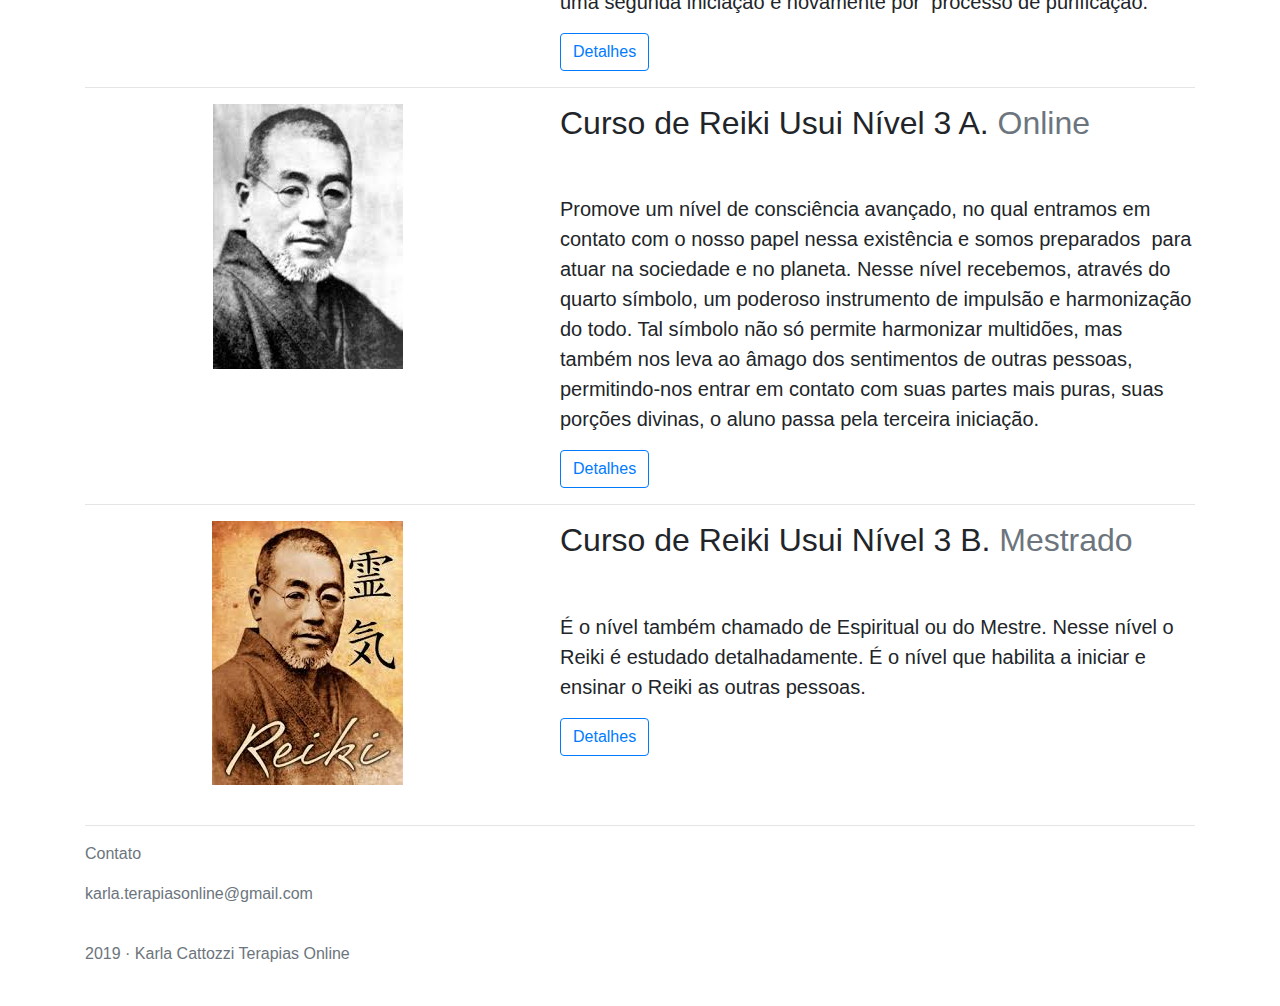
==== commit f935fdfb: "add more product pages and some changes" ====
--- a/index.html
+++ b/index.html
@@ -24,8 +24,8 @@
             </button>
             <div class="collapse navbar-collapse" id="navbarNavAltMarkup">
                 <div class="navbar-nav">
-                    <a class="nav-item nav-link active" href="#">Início <span class="sr-only">(current)</span></a>
-                    <a class="nav-item nav-link" href="#">Contato</a>
+                    <a class="nav-item nav-link active" href="index.html">Início <span
+                            class="sr-only">(current)</span></a>
                 </div>
             </div>
         </nav>
@@ -33,7 +33,7 @@
 
     <section class="text-center cover w-100">
         <div class="container cover-container">
-            <img class="img-fluid" src="img/img2.png" alt="logotipo">
+            <img class="img-fluid" src="img/logo-clear.jpg" alt="logotipo">
             <h1 class="dg-title">Karla Cattozzi <span class="text-muted">Terapias Online</span></h1>
             <br />
             <p class="lead text-muted">Reiki é uma técnica de cura milenar, suave e não invasiva, de harmonização e
@@ -52,11 +52,12 @@
 
             <div class="row">
                 <div class="col-md-5 order-md-1">
-                    <img class="img-fluid" src="img/img.png" />
+                    <img class="img-fluid center" src="img/1.jpg" />
+                    <br />
                 </div>
-                <br />
                 <div class="col-md-7 order-md-2">
-                    <h2>Curso Reiki Usui Nível 1. <span class="text-muted">Online</span></h2>
+                    <h2 style="margin-bottom: 52px;">Curso Reiki Usui Nível 1. <span class="text-muted">Online</span>
+                    </h2>
                     <p class="lead">O aluno irá conhecer a história do Reiki, como funciona a transmissão de energia, e
                         irá passar por um processo de purificação física, onde os canais de energia são desbloqueados e
                         harmonizados por meio da iniciação. A partir daí, o aluno torna-se um canal de Reiki, ficando
@@ -72,18 +73,19 @@
 
             <div class="row">
                 <div class="col-md-5 order-md-1">
-                    <img class="img-fluid" src="img/img.png" />
+                    <img class="img-fluid center" src="img/2.jpg" />
+                    <br />
                 </div>
-                <br />
                 <div class="col-md-7 order-md-2">
-                    <h2>Curso de Reiki Usui Nível 2. <span class="text-muted">Online</span></h2>
+                    <h2 style="margin-bottom: 52px;">Curso de Reiki Usui Nível 2. <span class="text-muted">Online</span>
+                    </h2>
                     <p class="lead">Neste nível são ensinados dois símbolos do Reiki que ampliarão a sua capacidade de
                         ação, permitindo romper barreiras emocionais e mentais, podendo ajudar muitas pessoas, mesmo as
                         que não estão próximas à você, com as técnicas de Reiki à distância: do Joelho, Caderno e outras
                         que serão ensinadas, neste nível o aluno passa por uma segunda iniciação e novamente por
                          processo de purificação.</p>
                     <div class="btn-group">
-                        <button type="button" class="btn btn-outline-primary">Detalhes</button>
+                        <a href="product/2.html" class="btn btn-outline-primary">Detalhes</a>
                     </div>
                 </div>
             </div>
@@ -92,11 +94,12 @@
 
             <div class="row">
                 <div class="col-md-5 order-md-1">
-                    <img class="img-fluid" src="img/img.png" />
+                    <img class="img-fluid center" src="img/3A.jpg" />
+                    <br />
                 </div>
-                <br />
                 <div class="col-md-7 order-md-2">
-                    <h2>Curso de Reiki Usui Nível 3 A. <span class="text-muted">Online</span></h2>
+                    <h2 style="margin-bottom: 52px;">Curso de Reiki Usui Nível 3 A. <span
+                            class="text-muted">Online</span></h2>
                     <p class="lead">Promove um nível de consciência avançado, no qual entramos em contato com o nosso
                         papel nessa existência e somos preparados  para atuar na sociedade e no planeta. Nesse nível
                         recebemos, através do quarto símbolo, um poderoso instrumento de impulsão e harmonização do
@@ -104,7 +107,7 @@
                         sentimentos de outras pessoas, permitindo-nos entrar em contato com suas partes mais puras, suas
                         porções divinas, o aluno passa pela terceira iniciação.</p>
                     <div class="btn-group">
-                        <button type="button" class="btn btn-outline-primary">Detalhes</button>
+                        <a href="product/3.html" class="btn btn-outline-primary">Detalhes</a>
                     </div>
                 </div>
             </div>
@@ -113,15 +116,16 @@
 
             <div class="row">
                 <div class="col-md-5 order-md-1">
-                    <img class="img-fluid" src="img/img.png" />
+                    <img class="img-fluid center" src="img/3B.jpg" />
+                    <br />
                 </div>
-                <br />
                 <div class="col-md-7 order-md-2">
-                    <h2>Curso de Reiki Usui Nível 3 B. <span class="text-muted">Mestrado</span></h2>
+                    <h2 style="margin-bottom: 52px;">Curso de Reiki Usui Nível 3 B. <span
+                            class="text-muted">Mestrado</span></h2>
                     <p class="lead">É o nível também chamado de Espiritual ou do Mestre. Nesse nível o Reiki é estudado
                         detalhadamente. É o nível que habilita a iniciar e ensinar o Reiki as outras pessoas.</p>
                     <div class="btn-group">
-                        <button type="button" class="btn btn-outline-primary">Detalhes</button>
+                        <a href="product/4.html" class="btn btn-outline-primary">Detalhes</a>
                     </div>
                 </div>
             </div>
@@ -135,6 +139,7 @@
     <section class="text-muted" style="height: 100px;">
         <div class="container">
             <p>Contato</p>
+            <p>karla.terapiasonline@gmail.com</p>
         </div>
     </section>
 
--- a/content/styles.css
+++ b/content/styles.css
@@ -48,4 +48,10 @@
 .product-title {
     margin-top: 52px;
     margin-bottom: 52px;
-}+}
+
+.center {
+    display: block;
+    margin-left: auto;
+    margin-right: auto;
+  }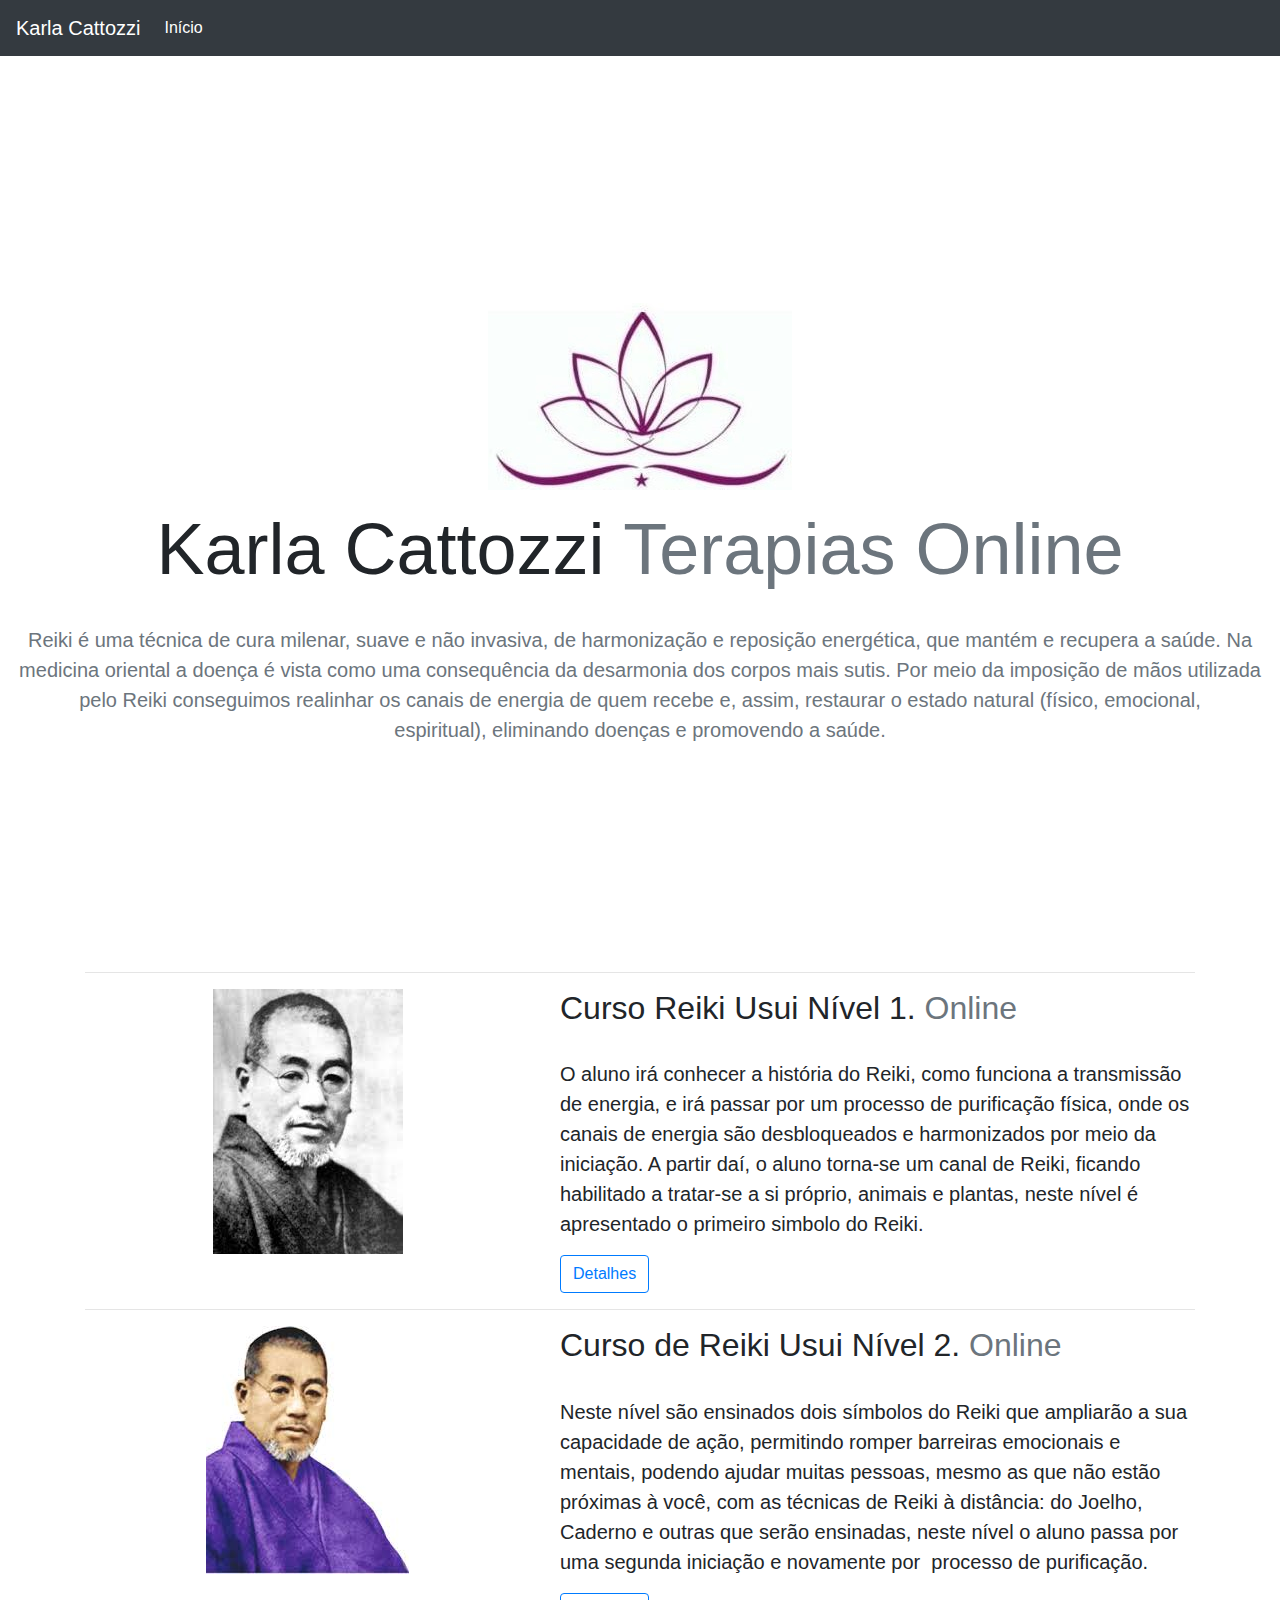
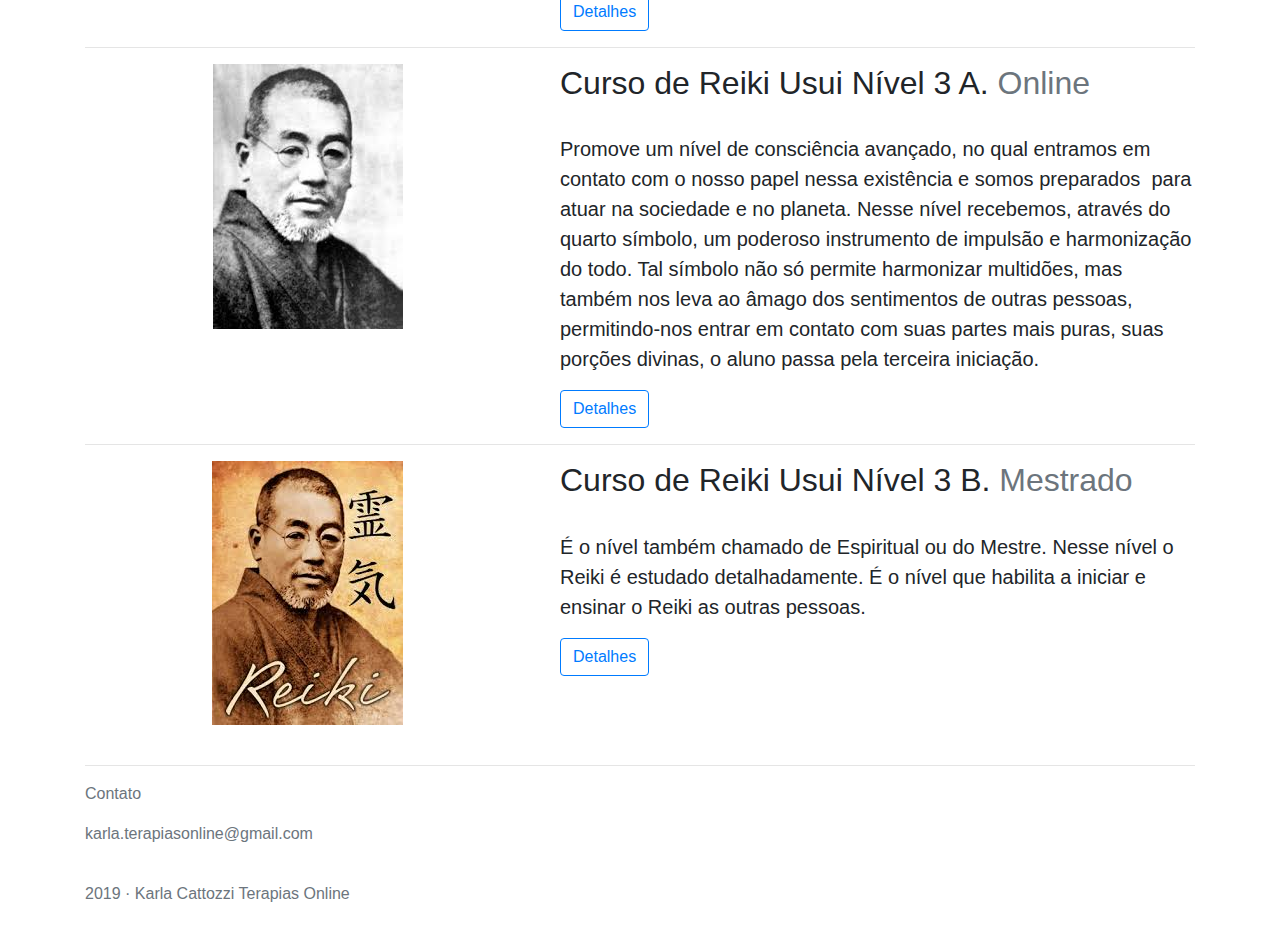
==== commit f8cb577d: "small changes" ====
--- a/index.html
+++ b/index.html
@@ -33,7 +33,7 @@
 
     <section class="text-center cover w-100">
         <div class="container cover-container">
-            <img class="img-fluid" src="img/logo-clear.jpg" alt="logotipo">
+            <img class="img-fluid" style="margin-bottom: 16px;" src="img/logo-clear.jpg" alt="logotipo">
             <h1 class="dg-title">Karla Cattozzi <span class="text-muted">Terapias Online</span></h1>
             <br />
             <p class="lead text-muted">Reiki é uma técnica de cura milenar, suave e não invasiva, de harmonização e
@@ -56,7 +56,7 @@
                     <br />
                 </div>
                 <div class="col-md-7 order-md-2">
-                    <h2 style="margin-bottom: 52px;">Curso Reiki Usui Nível 1. <span class="text-muted">Online</span>
+                    <h2 style="margin-bottom: 32px;">Curso Reiki Usui Nível 1. <span class="text-muted">Online</span>
                     </h2>
                     <p class="lead">O aluno irá conhecer a história do Reiki, como funciona a transmissão de energia, e
                         irá passar por um processo de purificação física, onde os canais de energia são desbloqueados e
@@ -77,7 +77,7 @@
                     <br />
                 </div>
                 <div class="col-md-7 order-md-2">
-                    <h2 style="margin-bottom: 52px;">Curso de Reiki Usui Nível 2. <span class="text-muted">Online</span>
+                    <h2 style="margin-bottom: 32px;">Curso de Reiki Usui Nível 2. <span class="text-muted">Online</span>
                     </h2>
                     <p class="lead">Neste nível são ensinados dois símbolos do Reiki que ampliarão a sua capacidade de
                         ação, permitindo romper barreiras emocionais e mentais, podendo ajudar muitas pessoas, mesmo as
@@ -98,7 +98,7 @@
                     <br />
                 </div>
                 <div class="col-md-7 order-md-2">
-                    <h2 style="margin-bottom: 52px;">Curso de Reiki Usui Nível 3 A. <span
+                    <h2 style="margin-bottom: 32px;">Curso de Reiki Usui Nível 3 A. <span
                             class="text-muted">Online</span></h2>
                     <p class="lead">Promove um nível de consciência avançado, no qual entramos em contato com o nosso
                         papel nessa existência e somos preparados  para atuar na sociedade e no planeta. Nesse nível
@@ -120,7 +120,7 @@
                     <br />
                 </div>
                 <div class="col-md-7 order-md-2">
-                    <h2 style="margin-bottom: 52px;">Curso de Reiki Usui Nível 3 B. <span
+                    <h2 style="margin-bottom: 32px;">Curso de Reiki Usui Nível 3 B. <span
                             class="text-muted">Mestrado</span></h2>
                     <p class="lead">É o nível também chamado de Espiritual ou do Mestre. Nesse nível o Reiki é estudado
                         detalhadamente. É o nível que habilita a iniciar e ensinar o Reiki as outras pessoas.</p>
--- a/content/styles.css
+++ b/content/styles.css
@@ -30,12 +30,12 @@
 }
 
 @font-face {
-    font-family: 'Edwardian Script ITC';
+    font-family: 'Edwardian';
     src: url('../font/Edwardian Script ITC.ttf') format('truetype');
 }
 
 .dg-title {
-    font-family: 'Edwardian Script ITC';
+    font-family: 'Edwardian', -apple-system, BlinkMacSystemFont, 'Segoe UI', Roboto, Oxygen, Ubuntu, Cantarell, 'Open Sans', 'Helvetica Neue', sans-serif;
     font-size: 72px;
 }
 
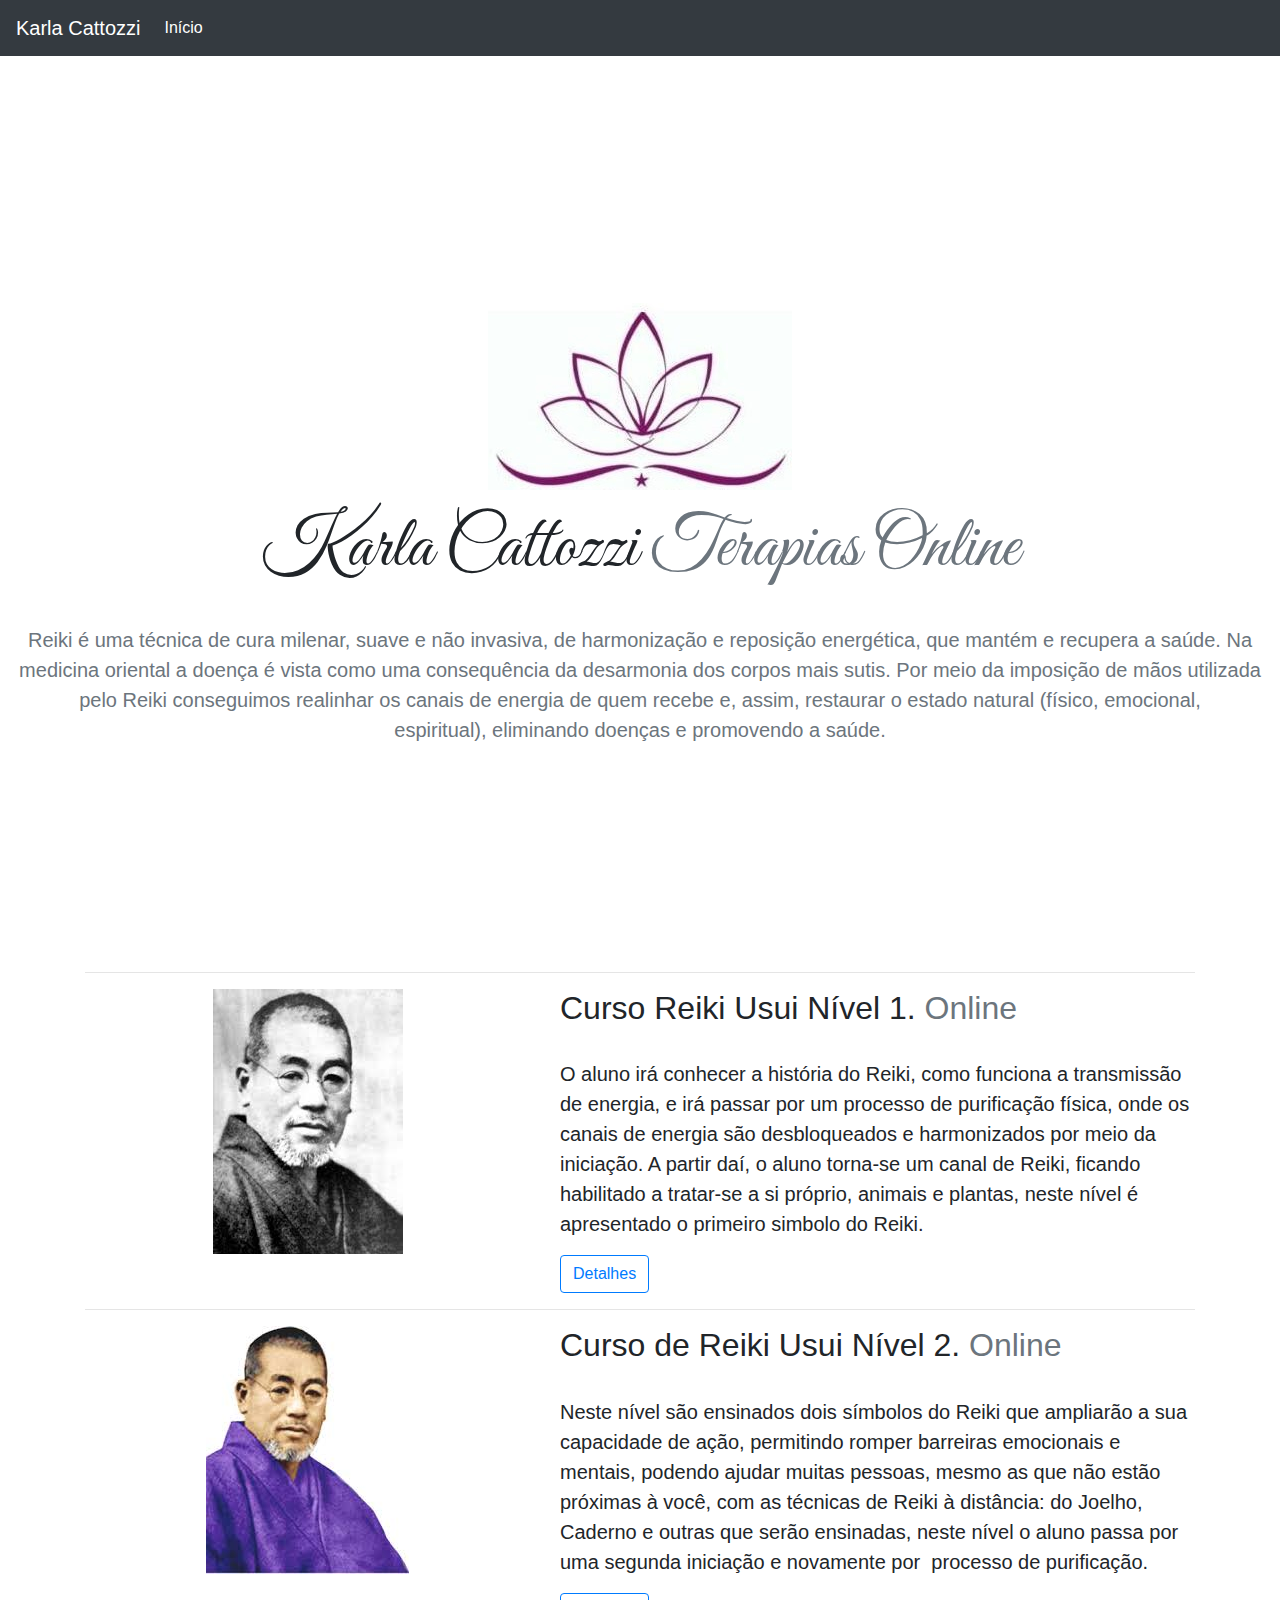
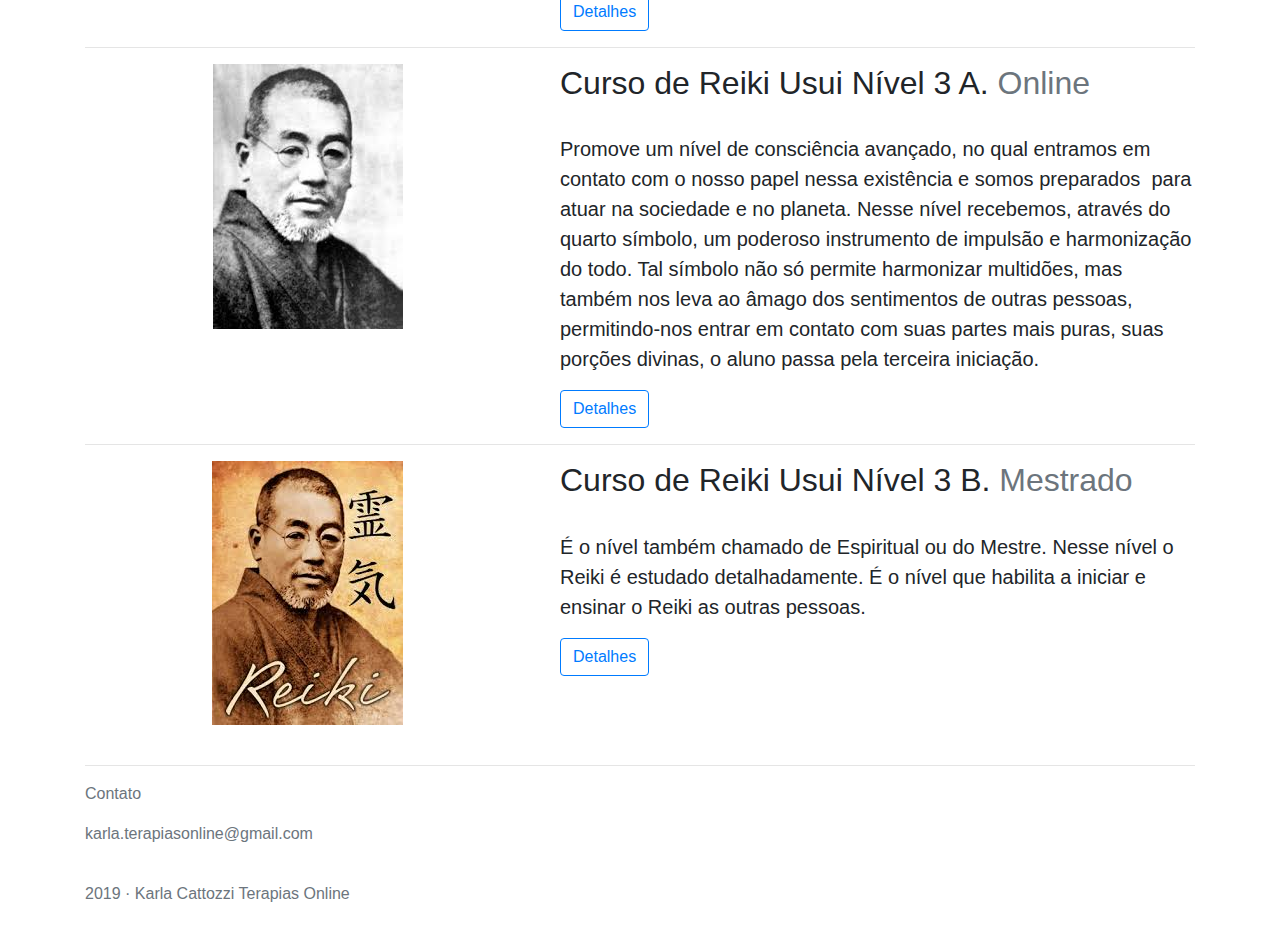
==== commit 499acc58: "update font-family" ====
--- a/index.html
+++ b/index.html
@@ -9,6 +9,7 @@
 
     <link rel="stylesheet" href="https://stackpath.bootstrapcdn.com/bootstrap/4.3.1/css/bootstrap.min.css"
         integrity="sha384-ggOyR0iXCbMQv3Xipma34MD+dH/1fQ784/j6cY/iJTQUOhcWr7x9JvoRxT2MZw1T" crossorigin="anonymous">
+    <link href="https://fonts.googleapis.com/css?family=Great+Vibes" rel="stylesheet">
     <link rel="stylesheet" href="content/styles.css">
 
 </head>
--- a/content/styles.css
+++ b/content/styles.css
@@ -29,13 +29,8 @@
     margin-top: 52px;
 }
 
-@font-face {
-    font-family: 'Edwardian';
-    src: url('../font/Edwardian Script ITC.ttf') format('truetype');
-}
-
 .dg-title {
-    font-family: 'Edwardian', -apple-system, BlinkMacSystemFont, 'Segoe UI', Roboto, Oxygen, Ubuntu, Cantarell, 'Open Sans', 'Helvetica Neue', sans-serif;
+    font-family: 'Great Vibes', cursive;
     font-size: 72px;
 }
 
